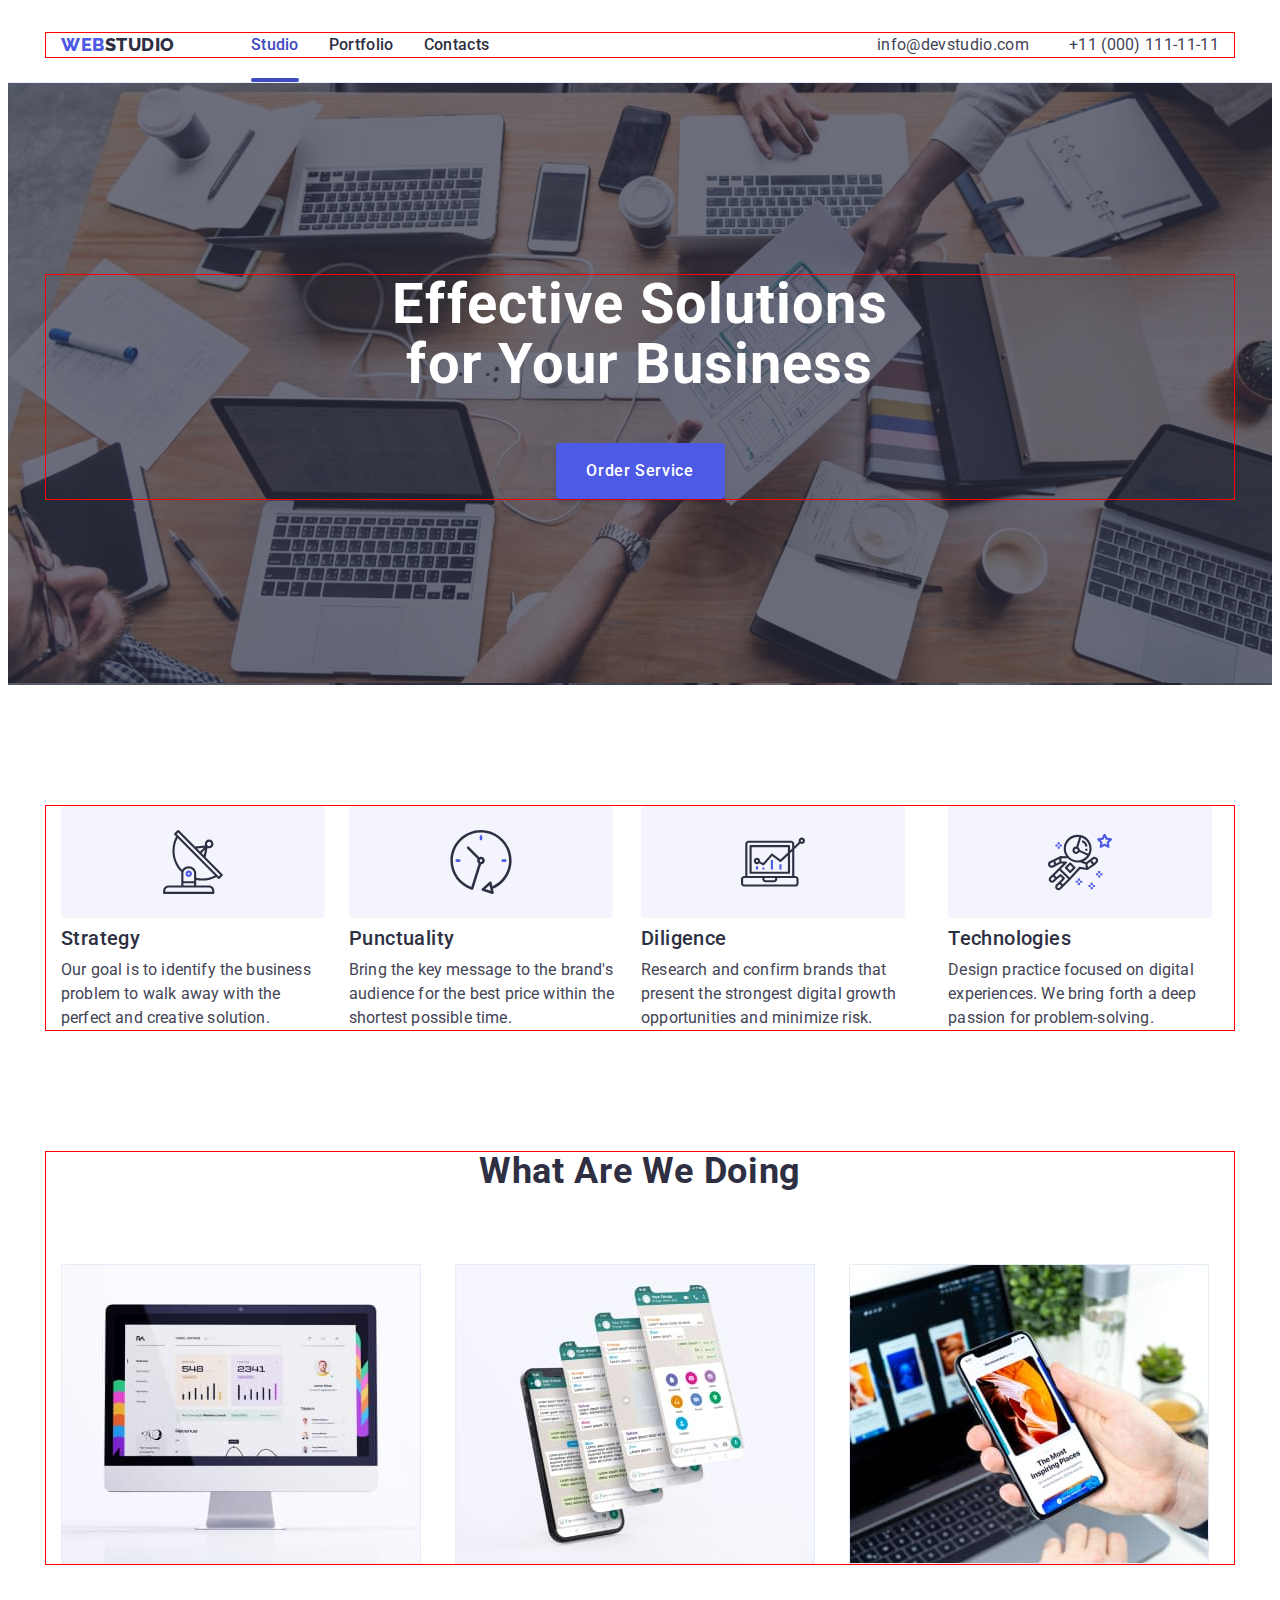
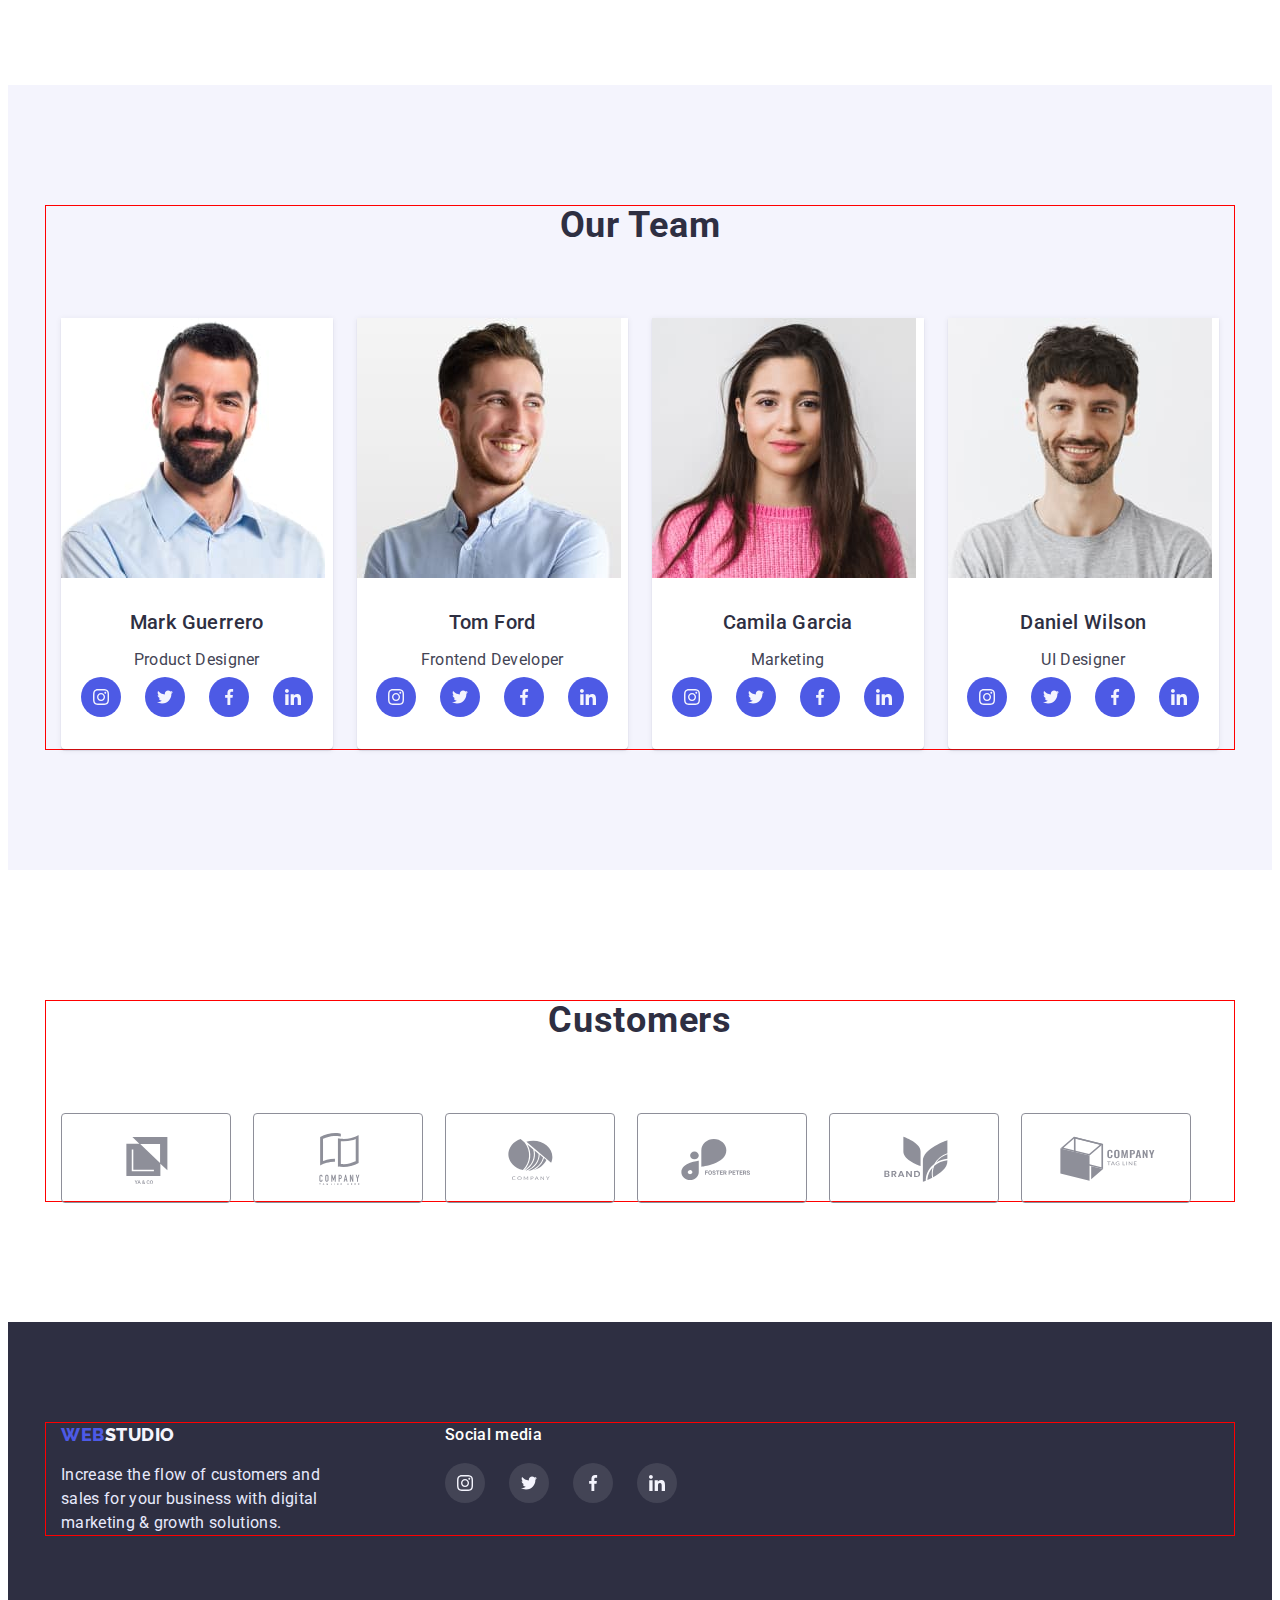
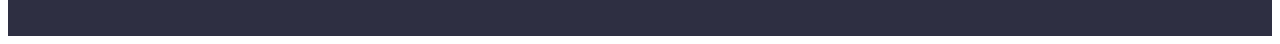
==== index.html @ 47763592 "start-06" ====
<!DOCTYPE html>
<html lang="en">
  <head>
    <meta charset="UTF-8" />
    <meta http-equiv="X-UA-Compatible" content="IE=edge" />
    <meta name="viewport" content="width=device-width, initial-scale=1.0" />
    <title>WebStudio</title>
    <link rel="preconnect" href="https://fonts.googleapis.com" />
    <link rel="preconnect" href="https://fonts.gstatic.com" crossorigin />
    <link
      href="https://fonts.googleapis.com/css2?family=Raleway:wght@800&family=Roboto:wght@400;500;700;900&display=swap"
      rel="stylesheet"
    />
    <link
      rel="stylesheet"
      href="https://cdnjs.cloudflare.com/ajax/libs/modern-normalize/1.1.0/modern-normalize.min.css"
      integrity="sha512-wpPYUAdjBVSE4KJnH1VR1HeZfpl1ub8YT/NKx4PuQ5NmX2tKuGu6U/JRp5y+Y8XG2tV+wKQpNHVUX03MfMFn9Q=="
      crossorigin="anonymous"
      referrerpolicy="no-referrer"
    />
    <link rel="stylesheet" href="./css/styles.css" />
  </head>
  <body>
    <!--HEADER-->
    <header class="page-header">
      <div class="container header-container">
        <nav class="main-navigation">
          <a class="cite-logo link" href=""
            ><span class="logo-color">WEB</span>STUDIO</a
          >
          <ul class="menu list">
            <li class="menu-item">
              <a class="menu-link link active" href="./index.html">Studio</a>
            </li>
            <li class="menu-item">
              <a class="menu-link link" href="./portfolio.html">Portfolio</a>
            </li>
            <li class="menu-item">
              <a class="menu-link link" href="">Contacts</a>
            </li>
          </ul>
        </nav>
        <address class="address">
          <ul class="address-menu list">
            <li>
              <a class="address-link link" href="mailto:info@devstudio.com"
                >info@devstudio.com</a
              >
            </li>
            <li>
              <a class="address-link link" href="tel:+110001111111"
                >+11 (000) 111-11-11</a
              >
            </li>
          </ul>
        </address>
      </div>
    </header>
    <main>
      <section class="hero">
        <div class="container hero-container">
          <h1 class="hero-title">Effective Solutions for Your Business</h1>
          <button class="modal-btn" type="button" data-modal-open>
            Order Service
          </button>
        </div>
      </section>
      <!--BENEFITS-->
      <section class="benefits">
        <div class="container benefits-container">
          <h2 class="visually-hidden">Our advantages</h2>
          <ul class="benefits-list list">
            <li class="benefits-item">
              <a href="" class="benefits-logo-link link">
                <svg class="benefits-logo-icon" width="64" height="64">
                  <use href="./images/icons.svg#icon-antenna"></use>
                </svg>
              </a>
              <h3 class="benefits-title">Strategy</h3>
              <p class="benefits-description">
                Our goal is to identify the business problem to walk away with
                the perfect and creative solution.
              </p>
            </li>
            <li class="benefits-item">
              <a href="" class="benefits-logo-link link">
                <svg class="benefits-logo-icon" width="64" height="64">
                  <use href="./images/icons.svg#icon-clock"></use>
                </svg>
              </a>
              <h3 class="benefits-title">Punctuality</h3>
              <p class="benefits-description">
                Bring the key message to the brand's audience for the best price
                within the shortest possible time.
              </p>
            </li>
            <li class="benefits-item">
              <a href="" class="benefits-logo-link link">
                <svg class="benefits-logo-icon" width="64" height="64">
                  <use href="./images/icons.svg#icon-diagram"></use>
                </svg>
              </a>
              <h3 class="benefits-title">Diligence</h3>
              <p class="benefits-description">
                Research and confirm brands that present the strongest digital
                growth opportunities and minimize risk.
              </p>
            </li>
            <li class="benefits-item">
              <a href="" class="benefits-logo-link link">
                <svg class="benefits-logo-icon" width="64" height="64">
                  <use href="./images/icons.svg#icon-astronaut"></use>
                </svg>
              </a>
              <h3 class="benefits-title">Technologies</h3>
              <p class="benefits-description">
                Design practice focused on digital experiences. We bring forth a
                deep passion for problem-solving.
              </p>
            </li>
          </ul>
        </div>
      </section>
      <!--ABOUT-->
      <section class="about">
        <div class="container">
          <h2 class="about-title">What are we doing</h2>
          <ul class="about-list list">
            <li class="about-img">
              <img
                src="./images/computer.jpg"
                alt="computer"
                width="360"
                height="300"
              />
            </li>
            <li class="about-img">
              <img
                src="./images/mobile-messenger.jpg"
                alt="mobile-messenger"
                width="360"
                height="300"
              />
            </li>
            <li class="about-img">
              <img
                src="./images/mobile-with-laptop.jpg"
                alt="mobile-with-laptop"
                width="360"
                height="300"
              />
            </li>
          </ul>
        </div>
      </section>
      <!--TEAM-->
      <section class="team">
        <div class="container">
          <h2 class="team-title">Our Team</h2>
          <ul class="team-list list">
            <li class="team-item">
              <img
                src="./images/mark-guerrero.jpg"
                alt="mark-guerrero"
                width="264"
                height="260"
              />
              <div class="team-content">
                <h3 class="team-name">Mark Guerrero</h3>
                <p class="team-description">Product Designer</p>
                <ul class="team-soc-list list">
                  <li class="team-soc-item">
                    <a href="" class="team-soc-link link">
                      <svg class="team-soc-icon" width="16" height="16">
                        <use href="./images/icons.svg#icon-instagram"></use>
                      </svg>
                    </a>
                  </li>
                  <li class="team-soc-item">
                    <a href="" class="team-soc-link link">
                      <svg class="team-soc-icon" width="16" height="16">
                        <use href="./images/icons.svg#icon-twitter"></use>
                      </svg>
                    </a>
                  </li>
                  <li class="team-soc-item">
                    <a href="" class="team-soc-link link">
                      <svg class="team-soc-icon" width="16" height="16">
                        <use href="./images/icons.svg#icon-facebook"></use>
                      </svg>
                    </a>
                  </li>
                  <li class="team-soc-item">
                    <a href="" class="team-soc-link link">
                      <svg class="team-soc-icon" width="16" height="16">
                        <use href="./images/icons.svg#icon-linkedin"></use>
                      </svg>
                    </a>
                  </li>
                </ul>
              </div>
            </li>
            <li class="team-item">
              <img
                src="./images/tom-ford.jpg"
                alt="tom-ford"
                width="264"
                height="260"
              />
              <div class="team-content">
                <h3 class="team-name">Tom Ford</h3>
                <p class="team-description">Frontend Developer</p>
                <ul class="team-soc-list list">
                  <li class="team-soc-item">
                    <a href="" class="team-soc-link link">
                      <svg class="team-soc-icon" width="16" height="16">
                        <use href="./images/icons.svg#icon-instagram"></use>
                      </svg>
                    </a>
                  </li>
                  <li class="team-soc-item">
                    <a href="" class="team-soc-link link">
                      <svg class="team-soc-icon" width="16" height="16">
                        <use href="./images/icons.svg#icon-twitter"></use>
                      </svg>
                    </a>
                  </li>
                  <li class="team-soc-item">
                    <a href="" class="team-soc-link link">
                      <svg class="team-soc-icon" width="16" height="16">
                        <use href="./images/icons.svg#icon-facebook"></use>
                      </svg>
                    </a>
                  </li>
                  <li class="team-soc-item">
                    <a href="" class="team-soc-link link">
                      <svg class="team-soc-icon" width="16" height="16">
                        <use href="./images/icons.svg#icon-linkedin"></use>
                      </svg>
                    </a>
                  </li>
                </ul>
              </div>
            </li>
            <li class="team-item">
              <img
                src="./images/camilla-garcia.jpg"
                alt="camilla-garcia"
                width="264"
                height="260"
              />
              <div class="team-content">
                <h3 class="team-name">Camila Garcia</h3>
                <p class="team-description">Marketing</p>
                <ul class="team-soc-list list">
                  <li class="team-soc-item">
                    <a href="" class="team-soc-link link">
                      <svg class="team-soc-icon" width="16" height="16">
                        <use href="./images/icons.svg#icon-instagram"></use>
                      </svg>
                    </a>
                  </li>
                  <li class="team-soc-item">
                    <a href="" class="team-soc-link link">
                      <svg class="team-soc-icon" width="16" height="16">
                        <use href="./images/icons.svg#icon-twitter"></use>
                      </svg>
                    </a>
                  </li>
                  <li class="team-soc-item">
                    <a href="" class="team-soc-link link">
                      <svg class="team-soc-icon" width="16" height="16">
                        <use href="./images/icons.svg#icon-facebook"></use>
                      </svg>
                    </a>
                  </li>
                  <li class="team-soc-item">
                    <a href="" class="team-soc-link link">
                      <svg class="team-soc-icon" width="16" height="16">
                        <use href="./images/icons.svg#icon-linkedin"></use>
                      </svg>
                    </a>
                  </li>
                </ul>
              </div>
            </li>
            <li class="team-item">
              <img
                src="./images/daniel-wilson.jpg"
                alt="daniel-wilson"
                width="264"
                height="260"
              />
              <div class="team-content">
                <h3 class="team-name">Daniel Wilson</h3>
                <p class="team-description">UI Designer</p>
                <ul class="team-soc-list list">
                  <li class="team-soc-item">
                    <a href="" class="team-soc-link link">
                      <svg class="team-soc-icon" width="16" height="16">
                        <use href="./images/icons.svg#icon-instagram"></use>
                      </svg>
                    </a>
                  </li>
                  <li class="team-soc-item">
                    <a href="" class="team-soc-link link">
                      <svg class="team-soc-icon" width="16" height="16">
                        <use href="./images/icons.svg#icon-twitter"></use>
                      </svg>
                    </a>
                  </li>
                  <li class="team-soc-item">
                    <a href="" class="team-soc-link link">
                      <svg class="team-soc-icon" width="16" height="16">
                        <use href="./images/icons.svg#icon-facebook"></use>
                      </svg>
                    </a>
                  </li>
                  <li class="team-soc-item">
                    <a href="" class="team-soc-link link">
                      <svg class="team-soc-icon" width="16" height="16">
                        <use href="./images/icons.svg#icon-linkedin"></use>
                      </svg>
                    </a>
                  </li>
                </ul>
              </div>
            </li>
          </ul>
        </div>
      </section>
      <section class="customers">
        <div class="container">
          <h2 class="customers-title">Customers</h2>
          <ul class="customers-list list">
            <li class="customers-item">
              <a href="" class="customers-link link">
                <svg class="customers-icon" width="104" height="56">
                  <use href="./images/icons.svg#icon-customers-logo-1"></use>
                </svg>
              </a>
            </li>
            <li class="customers-item">
              <a href="" class="customers-link link">
                <svg class="customers-icon" width="104" height="56">
                  <use href="./images/icons.svg#icon-customers-logo-2"></use>
                </svg>
              </a>
            </li>
            <li class="customers-item">
              <a href="" class="customers-link link">
                <svg class="customers-icon" width="104" height="56">
                  <use href="./images/icons.svg#icon-customers-logo-3"></use>
                </svg>
              </a>
            </li>
            <li class="customers-item">
              <a href="" class="customers-link link">
                <svg class="customers-icon" width="104" height="56">
                  <use href="./images/icons.svg#icon-customers-logo-4"></use>
                </svg>
              </a>
            </li>
            <li class="customers-item">
              <a href="" class="customers-link link">
                <svg class="customers-icon" width="104" height="56">
                  <use href="./images/icons.svg#icon-customers-logo-5"></use>
                </svg>
              </a>
            </li>
            <li class="customers-item">
              <a href="" class="customers-link link">
                <svg class="customers-icon" width="104" height="56">
                  <use href="./images/icons.svg#icon-customers-logo-6"></use>
                </svg>
              </a>
            </li>
          </ul>
        </div>
      </section>
    </main>
    <!--FOOTER-->
    <footer class="footer">
      <div class="container footer-flex">
        <div class="footer-container">
          <a class="footer-logo link" href=""
            >WEB<span class="footer-logo-color">STUDIO</span></a
          >
          <p class="footer-description">
            Increase the flow of customers and sales for your business with
            digital marketing & growth solutions.
          </p>
        </div>
        <div class="cocial-container">
          <p class="social-media">Social media</p>
          <ul class="social-media-list list">
            <li class="social-media-item">
              <a href="" class="social-media-link link">
                <svg class="social-media-icon" width="16" height="16">
                  <use href="./images/icons.svg#icon-instagram"></use>
                </svg>
              </a>
            </li>
            <li class="social-media-item">
              <a href="" class="social-media-link link">
                <svg class="social-media-icon" width="16" height="16">
                  <use href="./images/icons.svg#icon-twitter"></use>
                </svg>
              </a>
            </li>
            <li class="social-media-item">
              <a href="" class="social-media-link link">
                <svg class="social-media-icon" width="16" height="16">
                  <use href="./images/icons.svg#icon-facebook"></use>
                </svg>
              </a>
            </li>
            <li class="social-media-item">
              <a href="" class="social-media-link link">
                <svg class="social-media-icon" width="16" height="16">
                  <use href="./images/icons.svg#icon-linkedin"></use>
                </svg>
              </a>
            </li>
          </ul>
        </div>
      </div>
    </footer>
    <div class="backdrop is-hidden" data-modal>
      <div class="modal">
        <button class="modal-close-button" data-modal-close>
          <svg class="modal-icon-x" width="8" height="8">
            <use href="./images/icons.svg#icon-x"></use>
          </svg>
        </button>
      </div>
    </div>
    <script src="./js/modal.js"></script>
  </body>
</html>
---- css/styles.css ----
body {
  font-family: var(--primary-font);
  background-color: #ffffff;
  font-size: 16px;
}

:root {
  --primary-font: "Roboto", sans-serif;
  --seconday-font: "Raleway", sans-serif;
  --primary-font-color: #434455;
  --secondary-font-color: #2e2f42;
  --tra: color 250ms cubic-bezier(0.4, 0, 0.2, 1);
  --trabg: background-color 250ms cubic-bezier(0.4, 0, 0.2, 1);
}

.container {
  width: 1158px;
  padding-left: 15px;
  padding-right: 15px;
  margin-left: auto;
  margin-right: auto;
  border: 1px solid red;
}

h1,
h2,
h3,
h4,
h5,
h6,
p {
  margin: 0;
}

img {
  display: block;
  max-width: 100%;
  height: auto;
}

ul {
  padding-left: 0;
  margin: 0;
}

.list {
  list-style: none;
}

.link {
  text-decoration: none;
}

.visually-hidden {
  position: absolute;
  white-space: nowrap;
  width: 1px;
  height: 1px;
  overflow: hidden;
  border: 0;
  padding: 0;
  clip: rect(0 0 0 0);
  clip-path: inset(50%);
  margin: -1px;
}

/* ======================= HEADER ====================== */
.cite-logo {
  font-family: var(--seconday-font);
  font-weight: 800;
  font-size: 18px;
  line-height: 1.33;
  display: flex;
  align-items: center;
  letter-spacing: 0.03em;
  color: #2e2f42;
  margin-right: 76px;
}

.menu {
  display: flex;
  gap: 30px;
}

.header-container {
  display: flex;
  align-items: center;
}

.main-navigation {
  display: flex;
  align-items: center;
  margin-right: auto;
}

.page-header {
  padding-top: 24px;
  padding-bottom: 24px;
  border-bottom: 1px solid #e7e9fc;
}

.logo-color {
  color: #4d5ae5;
}

.menu-link {
  font-weight: 500;
  color: #2e2f42;
  letter-spacing: 0.02em;
  padding-top: 24px;
  transition: var(--tra);
}

.active {
  position: relative;
  color: #404bbf;
}

.active::after {
  position: absolute;
  content: "";
  background: #404bbf;
  border-radius: 2px;
  height: 4px;
  width: 100%;
  bottom: -28px;
  left: 0;
}

.address-link {
  font-style: normal;
  color: var(--primary-font-color);
  letter-spacing: 0.02em;
  transition: var(--tra);
}

.menu-link:hover,
.menu-link:focus {
  color: #404bbf;
}

.address-link:hover,
.address-link:focus {
  color: #404bbf;
}

.address-menu {
  display: flex;
  gap: 40px;
}

/* ======================= HERO ====================== */

.hero {
  background: #2e2f42;
  padding-top: 191px;
  padding-bottom: 185px;
  max-width: 1440px;
  margin: 0 auto;
  background-image: url(../images/Dark-bg.png), url(../images/hero-img.jpg);
}

.hero-title {
  font-weight: 700;
  font-size: 56px;
  line-height: 1.07;
  color: #ffffff;
  letter-spacing: 0.02em;
  max-width: 496px;
  display: flex;
  margin: 0 auto;
  margin-bottom: 48px;
  text-align: center;
}

.modal-btn {
  font-weight: 500;
  font-size: inherit;
  line-height: 1.5;
  display: flex;
  align-items: center;
  letter-spacing: 0.04em;
  color: #ffffff;
  cursor: pointer;
  background-color: #4d5ae5;
  font-family: inherit;
  background: #4d5ae5;
  box-shadow: 0px 4px 4px rgba(0, 0, 0, 0.15);
  border-radius: 4px;
  width: 169px;
  height: 56px;
  border: none;
  justify-content: center;
  margin: 0 auto;
  transition: var(--trabg);
}

/* .btn {
  font-weight: 500;
  font-size: inherit;
  line-height: 1.5;
  display: flex;
  align-items: center;
  text-align: center;
  letter-spacing: 0.04em;
  color: #4d5ae5;
  cursor: pointer;
  border: 1px solid #e7e9fc;
  border-radius: 4px;
  font-family: inherit;
  background: #f4f4fd;
  padding: 12px 24px;
  transition: var(--trabg) color 250ms cubic-bezier(0.4, 0, 0.2, 1),
    box-shadow 250ms cubic-bezier(0.4, 0, 0.2, 1);
} */

.btn:hover,
btn:focus {
  background-color: #404bbf;
  color: #ffffff;
}

.modal-btn:hover,
.modal-btn:focus {
  background-color: #404bbf;
  color: #ffffff;
  box-shadow: 0px 4px 4px rgba(0, 0, 0, 0.15);
  border-radius: 4px;
}

/* ======================= BENEFITS ====================== */
.benefits-title {
  font-weight: 500;
  font-size: 20px;
  line-height: 1.2;
  letter-spacing: 0.02em;
  color: var(--secondary-font-color);
  margin: 8px 0px;
}

.benefits {
  padding-top: 120px;
}

.benefits-list {
  display: flex;
  gap: 24px;
}

.benefits-description {
  letter-spacing: 0.01em;
  color: var(--primary-font-color);
  line-height: 24px;
}

.benefits-logo-link {
  width: 264px;
  height: 112px;
  border-radius: 4px;
  background-color: #f4f4fd;
  display: flex;
  align-items: center;
  justify-content: center;
}

/*================== ABOUT ================== */

.about {
  padding-top: 120px;
  padding-bottom: 120px;
}

.about-title {
  font-weight: 700;
  font-size: 36px;
  line-height: 1.11;
  text-transform: capitalize;
  color: var(--secondary-font-color);
  letter-spacing: 0.02em;
  margin-bottom: 72px;
  text-align: center;
}

.about-list {
  display: flex;
  gap: 24px;
}

.about-img {
  width: calc((100% - 48px) / 3);
}

/*================== TEAM ================== */
.team {
  padding-top: 120px;
  padding-bottom: 120px;
  background: #f4f4fd;
}

.team-title {
  font-family: var(--primary-font);
  font-weight: 700;
  font-size: 36px;
  line-height: 1.11;
  text-align: center;
  letter-spacing: 0.02em;
  text-transform: capitalize;
  color: #2e2f42;
  margin-bottom: 72px;
}

.team-name {
  font-weight: 500;
  font-size: 20px;
  line-height: 1.2;
  color: var(--secondary-font-color);
  letter-spacing: 0.02em;
  margin-bottom: 8px;
  text-align: center;
}

.team-description {
  color: var(--primary-font-color);
  letter-spacing: 0.02em;
  text-align: center;
  padding: 8px;
}

.team-list {
  display: flex;
  gap: 24px;
}

.team-item {
  background: #ffffff;
  box-shadow: 0px 1px 6px rgba(46, 47, 66, 0.08),
    0px 1px 1px rgba(46, 47, 66, 0.16), 0px 2px 1px rgba(46, 47, 66, 0.08);
  border-radius: 0px 0px 4px 4px;
  flex-basis: calc((100% - 3 * 24px) / 4);
}

.team-content {
  padding-top: 32px;
  padding-bottom: 32px;
}

.team-soc-list {
  display: flex;
  justify-content: center;
  gap: 24px;
}

.team-soc-item {
  width: 40px;
  height: 40px;
}

.team-soc-link {
  width: 100%;
  height: 100%;
  background-color: #4d5ae5;
  border-radius: 50%;
  margin-bottom: 32px;
  display: flex;
  align-items: center;
  justify-content: center;
  transition: var(--trabg);
}

.team-soc-link:is(:hover, :focus) {
  background: #404bbf;
}

.team-soc-icon {
  fill: #f4f4fd;
}

/* =============== COSTUMERS =============== */

.customers {
  padding-top: 130px;
  padding-bottom: 120px;
}

.customers-title {
  font-family: var(--primary-font);
  font-weight: 700;
  font-size: 36px;
  line-height: 1.11;
  text-align: center;
  letter-spacing: 0.02em;
  text-transform: capitalize;
  color: #2e2f42;
  margin-bottom: 72px;
}

.customers-list {
  display: flex;
  gap: 24px;
}

.customers-item {
  width: 168px;
  height: 88px;
}
.customers-link {
  width: 100%;
  height: 100%;
  border: 1px solid #8e8f99;
  border-radius: 4px;
  display: flex;
  align-items: center;
  justify-content: center;
  transition: border-color 250ms cubic-bezier(0.4, 0, 0.2, 1),
    fill 250ms cubic-bezier(0.4, 0, 0.2, 1);
}

.customers-icon {
  fill: #8e8f99;
  transition: fill 250ms cubic-bezier(0.4, 0, 0.2, 1);
}

.customers-link:is(:hover, :focus) {
  border-color: #404bbf;
  fill: #404bbf;
}

.customers-link:is(:hover, :focus) .customers-icon {
  fill: #404bbf;
}

/*================== FOOTER ================== */
.footer {
  background: #2e2f42;
  padding-top: 100px;
  padding-bottom: 100px;
  margin: 0 auto;
}

.footer-container {
  margin-right: 120px;
}

.footer-description {
  color: #e7e9fc;
  max-width: 264px;
  font-size: 16px;
  line-height: 1.5;
  letter-spacing: 0.02em;
  color: #e7e9fc;
}

.footer-logo {
  font-family: var(--seconday-font);
  font-weight: 800;
  font-size: 18px;
  line-height: 1.33;
  display: flex;
  align-items: center;
  letter-spacing: 0.03em;
  color: #4d5ae5;
  margin-bottom: 16px;
}

.footer-logo-color {
  color: #f4f4fd;
}

.social-media {
  color: #ffffff;
  font-family: var(--primary-font);
  font-weight: 500;
  line-height: 1.5;
  letter-spacing: 0.02em;
  margin-bottom: 16px;
}

.social-media-list {
  display: flex;
  justify-content: flex-start;
  gap: 24px;
}

.social-media-item {
  width: 40px;
  height: 40px;
}

.social-media-link:is(:hover, :focus) {
  background: #31d0aa;
}

.social-media-link {
  width: 100%;
  height: 100%;
  background: rgba(255, 255, 255, 0.1);
  border-radius: 50%;
  margin-bottom: 32px;
  display: flex;
  align-items: center;
  justify-content: center;
  transition: var(--trabg);
}

.social-media-icon {
  fill: #f4f4fd;
}

.footer-flex {
  display: flex;
}

/*================== PORTFOLIO ================== */

.portfolio-content {
  padding: 32px 16px;
  border-left: 1px solid #e7e9fc;
  border-right: 1px solid #e7e9fc;
  border-bottom: 1px solid #e7e9fc;
}

.portfolio-btn {
  margin-bottom: 72px;
  display: flex;
  justify-content: center;
  gap: 24px;
}

.portfolio-title {
  font-weight: 500;
  font-size: 20px;
  line-height: 1.2;
  letter-spacing: 0.02em;
  color: var(--secondary-font-color);
  margin-bottom: 8px;
}

.portfolio {
  padding-top: 96px;
  padding-bottom: 120px;
}

.portfolio-list {
  display: flex;
  flex-wrap: wrap;
  column-gap: 24px;
  row-gap: 48px;
}

.portfolio-item {
  width: calc((100% - 48px) / 3);
  transition: box-shadow 250ms cubic-bezier(0.4, 0, 0.2, 1);
}

.portfolio-item:is(:hover, :focus) {
  box-shadow: 0px 1px 6px rgba(46, 47, 66, 0.08),
    0px 1px 1px rgba(46, 47, 66, 0.16), 0px 2px 1px rgba(46, 47, 66, 0.08);
}

.portfolio-item:hover .portfolio-top-text {
  transform: translateY(0%);
}

.portfolio-description {
  letter-spacing: 0.02em;
  color: var(--primary-font-color);
}

.portfolio-button {
  font-weight: 500;
  font-size: inherit;
  line-height: 1.5;
  display: flex;
  align-items: center;
  text-align: center;
  letter-spacing: 0.04em;
  color: #4d5ae5;
  cursor: pointer;
  border: 1px solid #e7e9fc;
  border-radius: 4px;
  font-family: inherit;
  background: #f4f4fd;
  padding: 12px 24px;
  transition: var(--trabg), border-color 250ms cubic-bezier(0.4, 0, 0.2, 1),
    box-shadow 250ms cubic-bezier(0.4, 0, 0.2, 1),
    color 250ms cubic-bezier(0.4, 0, 0.2, 1);
}

.portfolio-button:is(:hover, :focus) {
  box-shadow: 0px 3px 1px rgba(0, 0, 0, 0.1), 0px 2px 1px rgba(0, 0, 0, 0.08),
    0px 2px 2px rgba(0, 0, 0, 0.12);
  background-color: #404bbf;
  color: #ffffff;
  border-color: #404bbf;
}

.portfolio-top-wrap {
  position: relative;
  overflow: hidden;
}

.portfolio-top-text {
  position: absolute;
  top: 0;
  width: 100%;
  height: 100%;
  font-family: var(--primary-font);
  background: #4d5ae5;
  font-size: 16px;
  line-height: 1.5;
  letter-spacing: 0.02em;
  color: #f4f4fd;
  padding-left: 32px;
  padding-right: 32px;
  padding-top: 40px;
  transform: translateY(100%);
  transition: transform 250ms cubic-bezier(0.4, 0, 0.2, 1);
}

/* ============== MODAL ============== */

.backdrop {
  position: fixed;
  width: 100%;
  height: 100%;
  background: rgba(46, 47, 66, 0.4);
  top: 0;
  transition: opacity 250ms cubic-bezier(0.4, 0, 0.2, 1),
    visibility 250ms cubic-bezier(0.4, 0, 0.2, 1);
}
.modal {
  position: absolute;
  width: 408px;
  min-height: 576px;
  background: #fcfcfc;
  box-shadow: 0px 1px 1px rgba(0, 0, 0, 0.14), 0px 1px 3px rgba(0, 0, 0, 0.12),
    0px 2px 1px rgba(0, 0, 0, 0.2);
  border-radius: 4px;
  top: 50%;
  left: 50%;
  transform: translate(-50%, -50%) rotate(0deg);
  padding: 15px;
  transition: transform 500ms cubic-bezier(0.4, 0, 0.2, 1);
}

.backdrop.is-hidden .modal {
  transform: translate(-180%, -260%) rotate(-180deg);
}

.modal-close-button {
  position: absolute;
  width: 24px;
  height: 24px;
  right: 20px;
  top: 20px;
  border-radius: 50%;
  background: #e7e9fc;
  border: 1px solid rgba(0, 0, 0, 0.1);
  cursor: pointer;
  transition: box-shadow 250ms cubic-bezier(0.4, 0, 0.2, 1),
    background-color 250ms cubic-bezier(0.4, 0, 0.2, 1);
}

.modal-icon-x {
  fill: #000000;
  background-color: #ffffff;
  display: block;
  margin: 0 auto;
  transition: background-color 250ms cubic-bezier(0.4, 0, 0.2, 1),
    fill 250ms cubic-bezier(0.4, 0, 0.2, 1);
}

.is-hidden {
  opacity: 0;
  visibility: hidden;
  pointer-events: none;
}

.modal-close-button:is(:hover, :focus) {
  box-shadow: 0px 3px 1px rgba(0, 0, 0, 0.1), 0px 2px 1px rgba(0, 0, 0, 0.08),
    0px 2px 2px rgba(0, 0, 0, 0.12);
  background-color: #404bbf;
}

.modal-close-button:is(:hover, :focus) .modal-icon-x {
  background-color: #404bbf;
  fill: #ffffff;
}
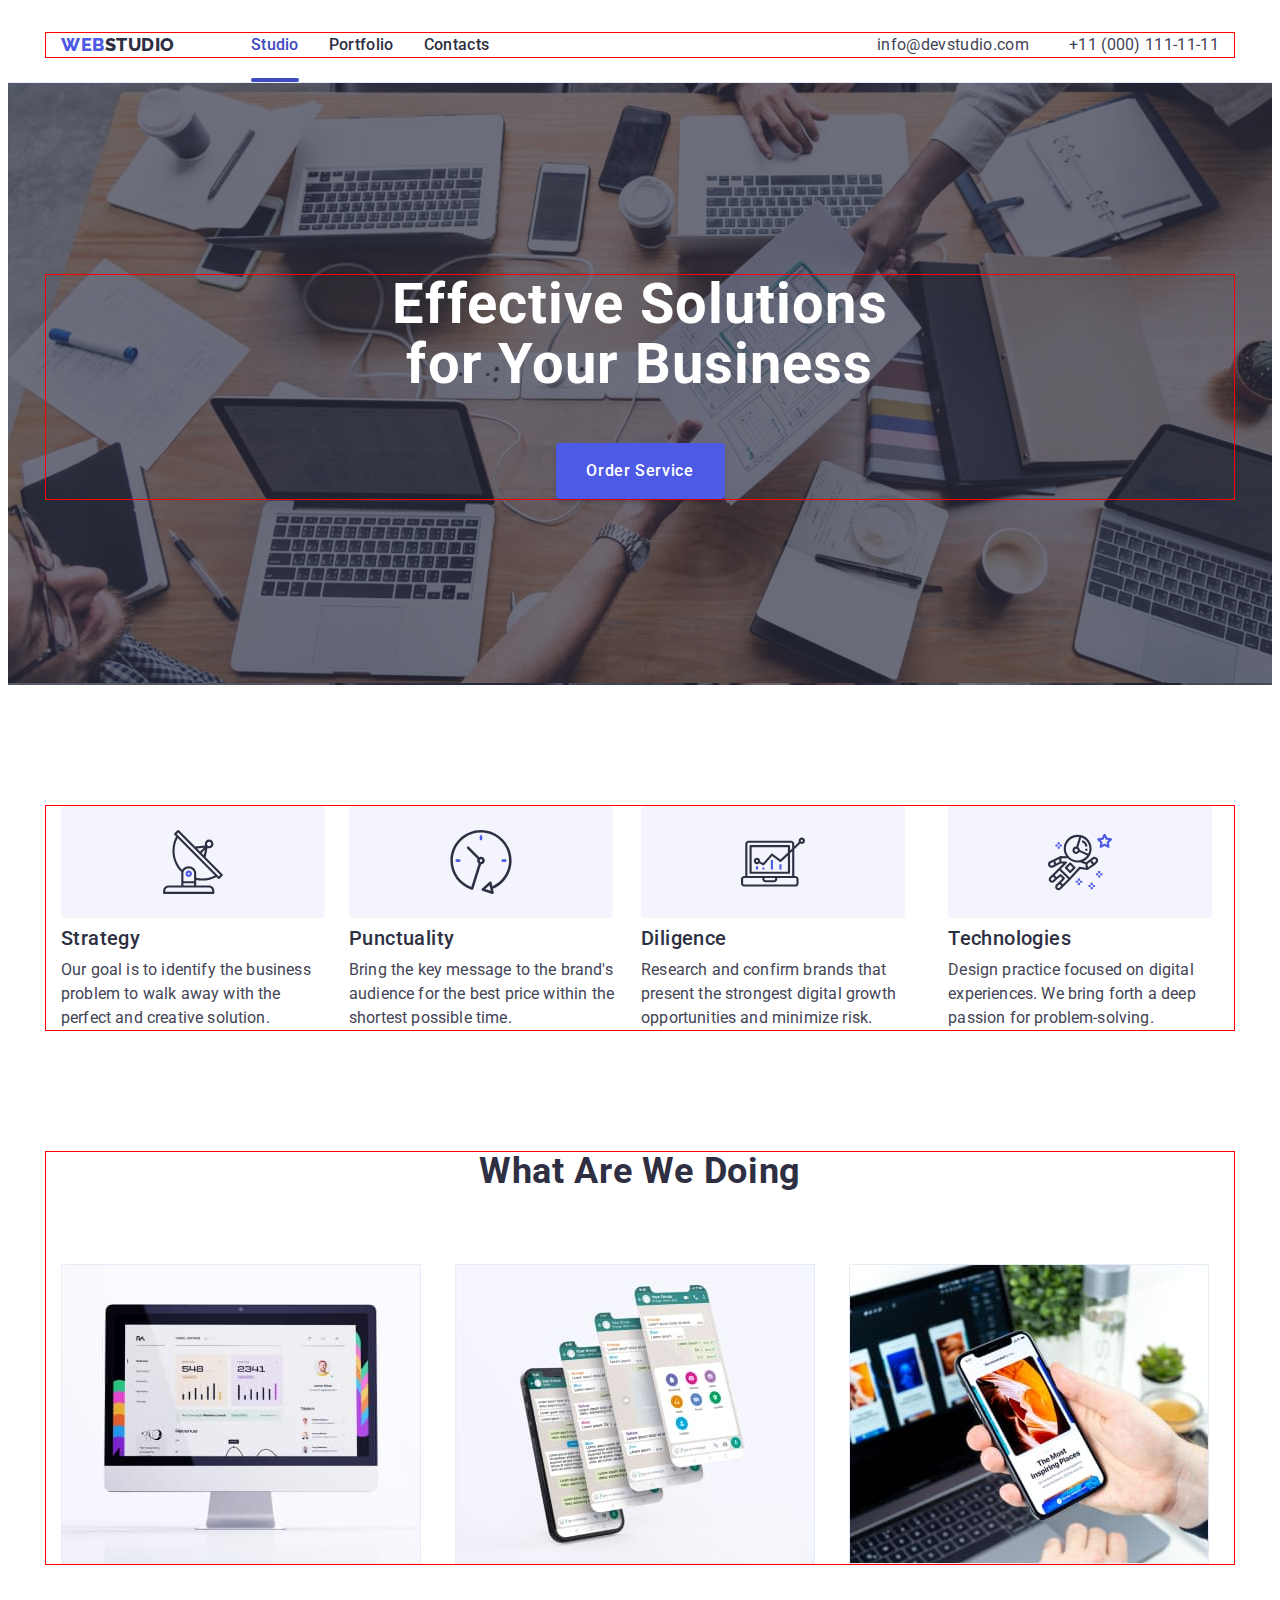
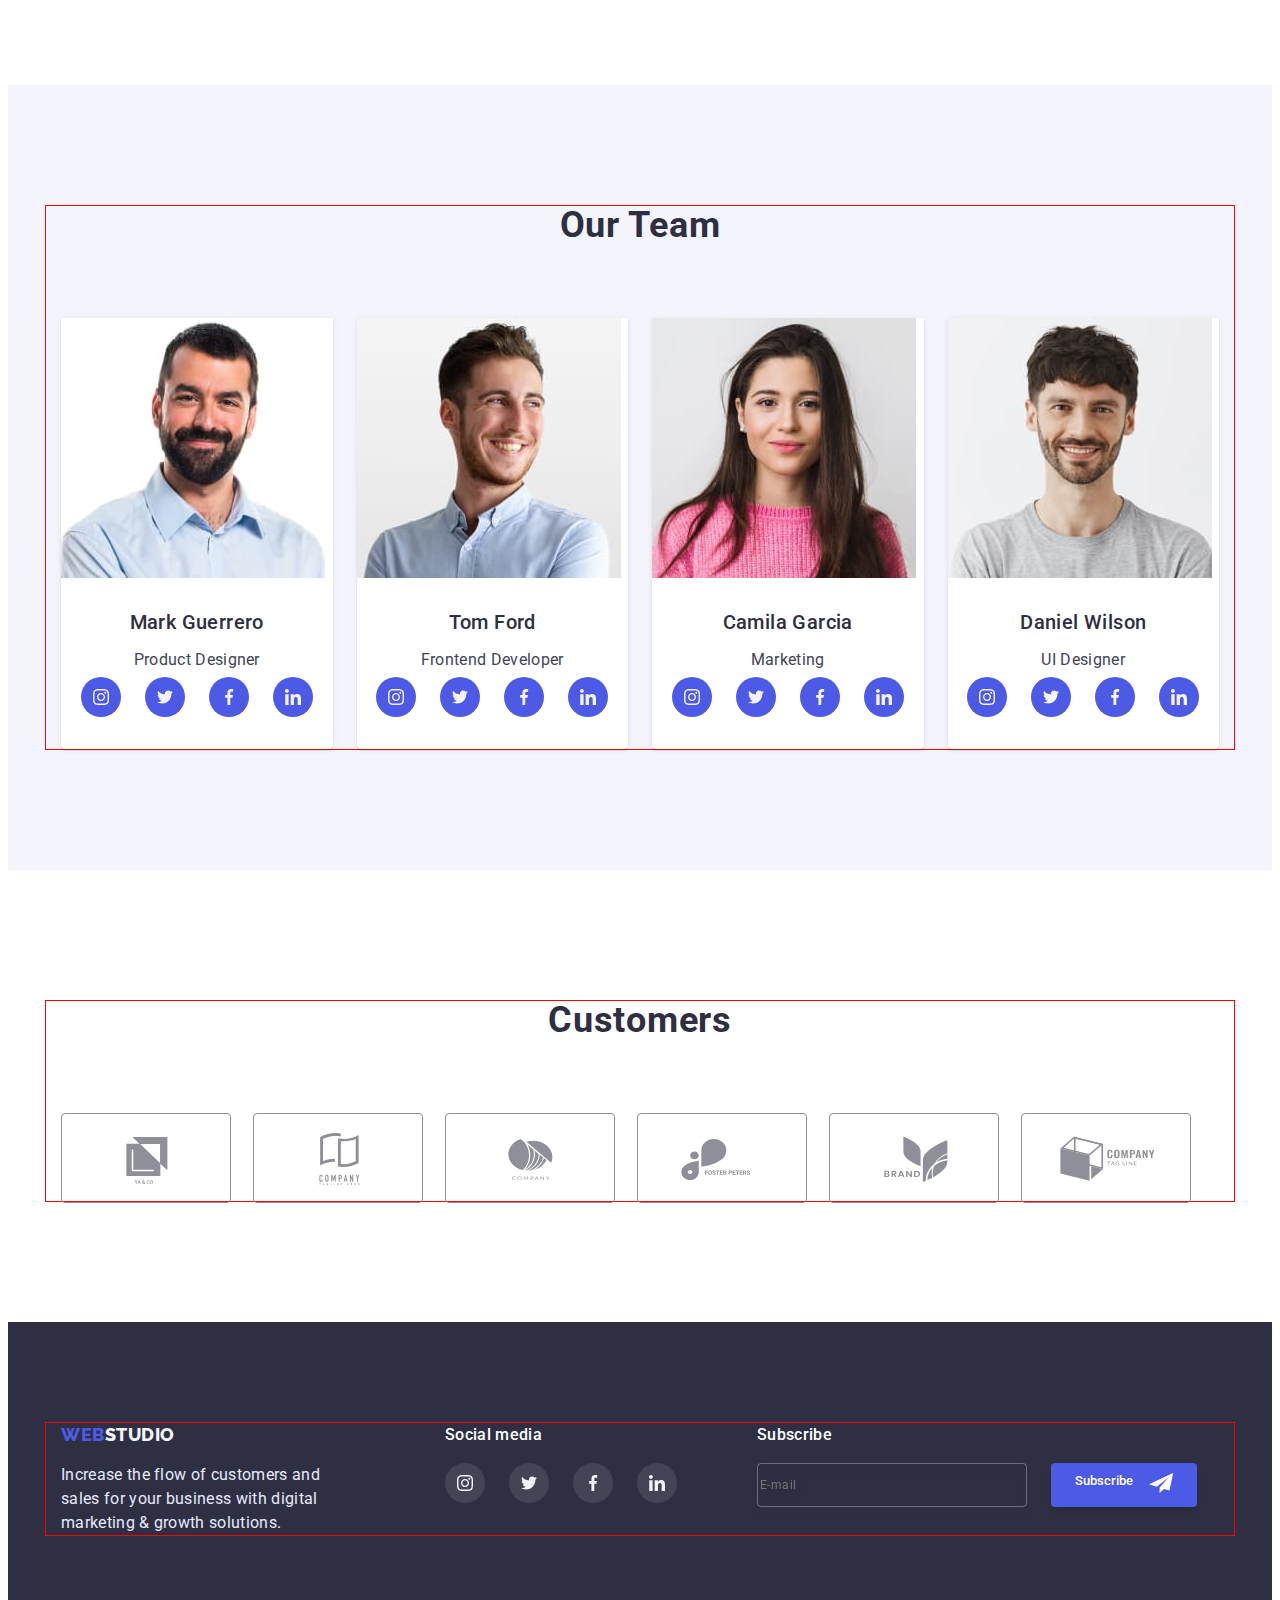
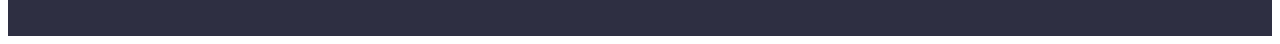
==== commit 9bf6eff5: "footer-subscribe" ====
--- a/index.html
+++ b/index.html
@@ -424,6 +424,25 @@
             </li>
           </ul>
         </div>
+        <div class="subscribe-container">
+          <p class="subscribe">Subscribe</p>
+          <form class="Subscribe">
+            <div class="email-input">
+              <input
+                class="subscribe-input"
+                type="email"
+                name="email"
+                placeholder="E-mail"
+              />
+              <button class="subscribe-btn" type="submit">
+                Subscribe
+                <svg class="icon-send" width="24" height="24">
+                  <use href="./images/icons.svg#icon-send"></use>
+                </svg>
+              </button>
+            </div>
+          </form>
+        </div>
       </div>
     </footer>
     <div class="backdrop is-hidden" data-modal>
--- a/css/styles.css
+++ b/css/styles.css
@@ -661,6 +661,12 @@
     background-color 250ms cubic-bezier(0.4, 0, 0.2, 1);
 }
 
+.modal-close-button:is(:hover, :focus) {
+  box-shadow: 0px 3px 1px rgba(0, 0, 0, 0.1), 0px 2px 1px rgba(0, 0, 0, 0.08),
+    0px 2px 2px rgba(0, 0, 0, 0.12);
+  background-color: #404bbf;
+}
+
 .modal-icon-x {
   fill: #000000;
   background-color: #ffffff;
@@ -670,19 +676,78 @@
     fill 250ms cubic-bezier(0.4, 0, 0.2, 1);
 }
 
+.modal-close-button:is(:hover, :focus) .modal-icon-x {
+  background-color: #404bbf;
+  fill: #ffffff;
+}
+
 .is-hidden {
   opacity: 0;
   visibility: hidden;
   pointer-events: none;
 }
 
-.modal-close-button:is(:hover, :focus) {
-  box-shadow: 0px 3px 1px rgba(0, 0, 0, 0.1), 0px 2px 1px rgba(0, 0, 0, 0.08),
-    0px 2px 2px rgba(0, 0, 0, 0.12);
+/* =============== SUBSCRIBE ============== */
+
+.subscribe-container {
+  margin-left: 80px;
+  width: 453px;
+  height: 80px;
+}
+.subscribe {
+  color: #ffffff;
+  font-family: var(--primary-font);
+  font-weight: 500;
+  line-height: 1.5;
+  letter-spacing: 0.02em;
+  margin-bottom: 16px;
+}
+
+
+.subscribe-btn {
+  font-family: var(--primary-font);
+  font-weight: 500;
+  line-height: 1.5;
+  display: flex;
+  padding: 8px 24px;
+  gap: 16px;
+  background: #4d5ae5;
+  color: #ffffff;
+  border-radius: 4px;
+  border: #4d5ae5;
+  margin-left: 24px;
+  box-shadow: 0px 4px 4px rgba(0, 0, 0, 0.15);
+  cursor: pointer;
+  transition: fill 250ms cubic-bezier(0.4, 0, 0.2, 1),
+    background-color 250ms cubic-bezier(0.4, 0, 0.2, 1),
+    box-shadow 250ms cubic-bezier(0.4, 0, 0.2, 1);
+}
+
+.subscribe-btn:hover,
+.subscribe-btn:focus {
   background-color: #404bbf;
-}
-
-.modal-close-button:is(:hover, :focus) .modal-icon-x {
-  background-color: #404bbf;
+  color: #ffffff;
+  box-shadow: 0px 4px 4px rgb(0 0 0 / 15%);
+  border-radius: 4px;
+}
+
+.email-input {
+  display: flex;
+}
+
+.subscribe-input {
+  font-family: var(--primary-font);
+  font-size: 12px;
+  line-height: 2;
+  letter-spacing: 0.04em;
+  width: 264px;
+  height: 40px;
+  border: 1px solid rgba(255, 255, 255, 0.3);
+  filter: drop-shadow(0px 4px 4px rgba(0, 0, 0, 0.15));
+  border-radius: 4px;
+  background-color: transparent;
+}
+
+.icon-send {
   fill: #ffffff;
 }
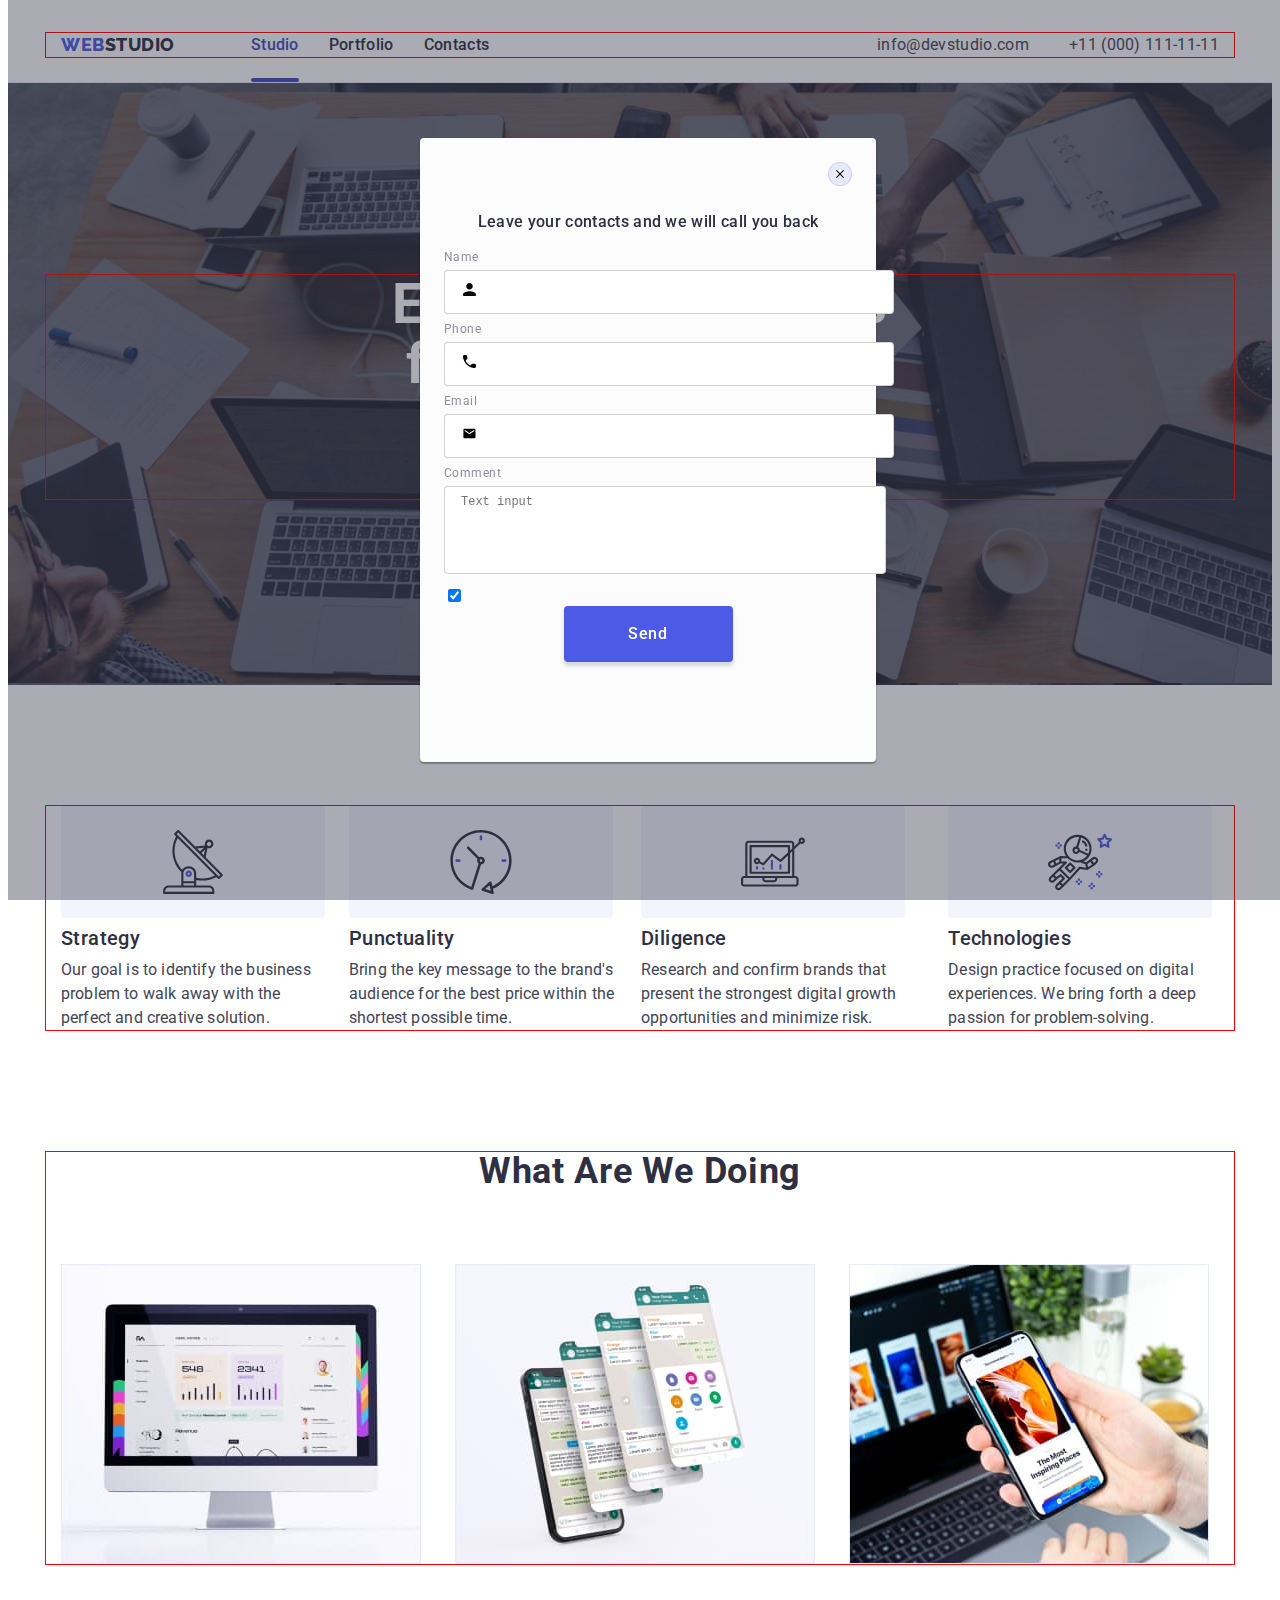
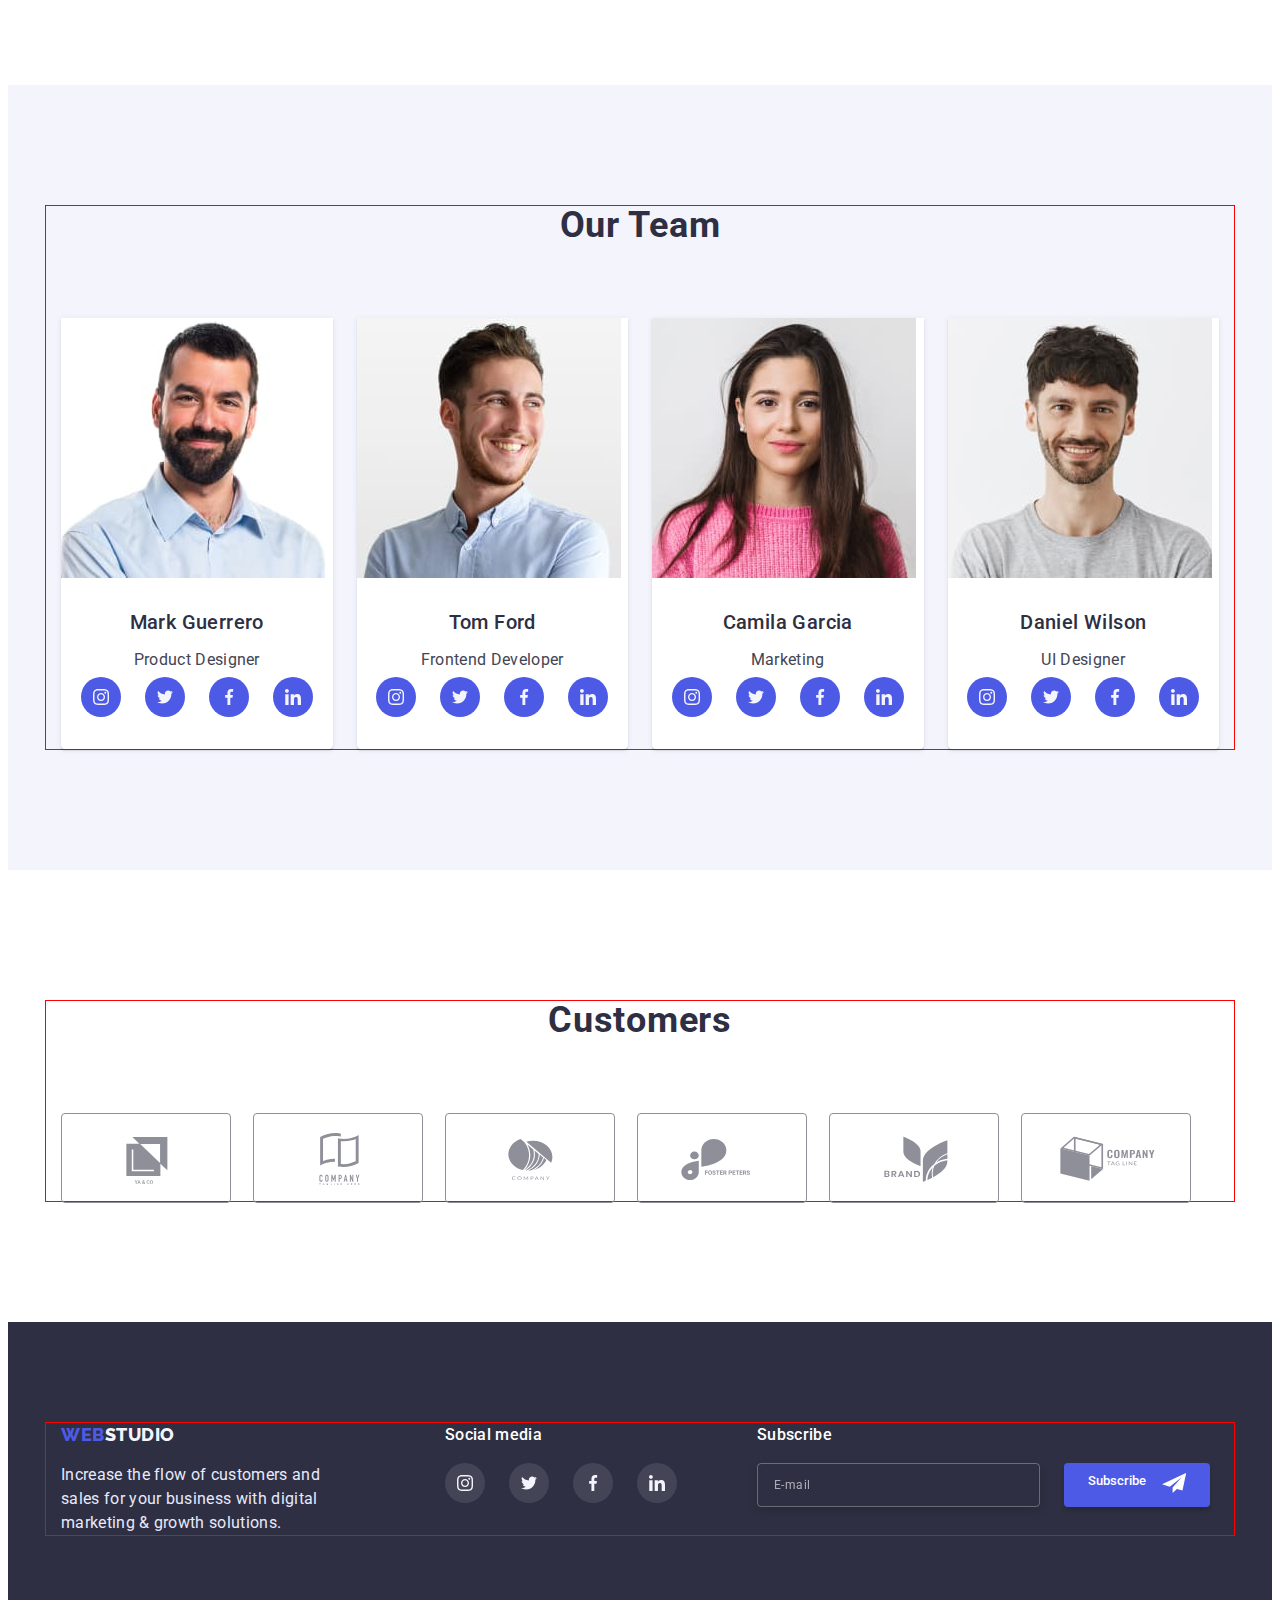
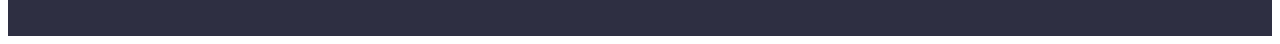
==== commit 267bbfb7: "do-not-work-focus" ====
--- a/index.html
+++ b/index.html
@@ -445,13 +445,51 @@
         </div>
       </div>
     </footer>
-    <div class="backdrop is-hidden" data-modal>
+    <div class="backdrop" data-modal>
       <div class="modal">
         <button class="modal-close-button" data-modal-close>
           <svg class="modal-icon-x" width="8" height="8">
             <use href="./images/icons.svg#icon-x"></use>
           </svg>
         </button>
+        <p class="modal-text">Leave your contacts and we will call you back</p>
+        <form class="modal-form">
+          <label class="modal-input-text">
+            <span>Name</span>
+            <div class="input-svg">
+              <input class="modal-input" type="text" name="text" />
+              <svg class="modal-icon" width="13" height="13">
+                <use href="./images/icons.svg#name-icon"></use>
+              </svg>
+            </div>
+          </label>
+          <label class="modal-input-text">
+            <span>Phone</span>
+            <div class="input-svg">
+              <input class="modal-input" type="tel" name="tel" />
+              <svg class="modal-icon" width="13" height="13">
+                <use href="./images/icons.svg#phone-icon"></use>
+              </svg>
+            </div>
+          </label>
+          <label class="modal-input-text">
+            <span>Email</span>
+            <div class="input-svg">
+              <input class="modal-input" type="email" name="email" />
+              <svg class="modal-icon" width="13" height="13">
+                <use href="./images/icons.svg#email-icon"></use>
+              </svg>
+            </div>
+          </label>
+          <label class="modal-input-text">
+            <span>Comment</span>
+            <textarea class="textarea" name="comment" rows="5" placeholder="Text input"></textarea>
+          </label>
+          <label>
+<input type="checkbox" name="checkbox-private-policy" checked>
+          </label>
+          <button class="modal-btn" type="submit">Send</button>
+        </form>
       </div>
     </div>
     <script src="./js/modal.js"></script>
--- a/css/styles.css
+++ b/css/styles.css
@@ -639,7 +639,7 @@
   top: 50%;
   left: 50%;
   transform: translate(-50%, -50%) rotate(0deg);
-  padding: 15px;
+  padding: 24px;
   transition: transform 500ms cubic-bezier(0.4, 0, 0.2, 1);
 }
 
@@ -648,17 +648,17 @@
 }
 
 .modal-close-button {
-  position: absolute;
+  display: block;
+  margin-left: auto;
   width: 24px;
   height: 24px;
-  right: 20px;
-  top: 20px;
   border-radius: 50%;
   background: #e7e9fc;
   border: 1px solid rgba(0, 0, 0, 0.1);
   cursor: pointer;
   transition: box-shadow 250ms cubic-bezier(0.4, 0, 0.2, 1),
     background-color 250ms cubic-bezier(0.4, 0, 0.2, 1);
+  margin-bottom: 24px;
 }
 
 .modal-close-button:is(:hover, :focus) {
@@ -687,6 +687,84 @@
   pointer-events: none;
 }
 
+.modal-text {
+  font-family: var(--primary-font);
+  font-weight: 500;
+  font-size: 16px;
+  line-height: calc(24 / 16);
+  text-align: center;
+  letter-spacing: 0.02em;
+  color: #2e2f42;
+  margin-bottom: 16px;
+}
+
+.modal-form {
+}
+
+.modal-input {
+  width: 100%;
+  margin-bottom: 8px;
+  height: 40px;
+  border: 1px solid rgba(33, 33, 33, 0.2);
+  border-radius: 4px;
+  padding-left: 38px;
+  font-size: 12px;
+  line-height: 1.33;
+  letter-spacing: 0.04em;
+  transition: border 250ms cubic-bezier(0.4, 0, 0.2, 1);
+  outline: none;
+}
+
+.modal-input:is(:hover, :focus) {
+  border: 1px solid #4d5ae5;
+}
+
+.input-svg:is(:hover, :focus) .modal-icon {
+  fill: #4d5ae5;
+}
+
+.modal-icon:is(:hover, :focus) .modal-input {
+  border: 1px solid #4d5ae5;
+} 
+
+.modal-input-text span {
+  display: block;
+  font-size: 12px;
+  line-height: 1.33;
+  letter-spacing: 0.04em;
+  color: #8e8f99;
+  margin-bottom: 4px;
+}
+
+.input-svg {
+  position: relative;
+}
+
+.modal-icon {
+  fill: #000000;
+  position: absolute;
+  top: 13px;
+  left: 19px;
+  display: block;
+  margin: 0 auto;
+  transition: fill 250ms cubic-bezier(0.4, 0, 0.2, 1);
+}
+
+.textarea {
+  padding: 8px 16px;
+  font-size: 12px;
+  width: 100%;
+  border: 1px solid rgba(33, 33, 33, 0.2);
+  border-radius: 4px;
+  margin-bottom: 8px;
+  resize: none;
+  transition: border 250ms cubic-bezier(0.4, 0, 0.2, 1);
+}
+
+.textarea:is(:hover, :focus) {
+  border: 1px solid #4d5ae5;
+}
+
 /* =============== SUBSCRIBE ============== */
 
 .subscribe-container {
@@ -702,7 +780,6 @@
   letter-spacing: 0.02em;
   margin-bottom: 16px;
 }
-
 
 .subscribe-btn {
   font-family: var(--primary-font);
@@ -728,7 +805,6 @@
   background-color: #404bbf;
   color: #ffffff;
   box-shadow: 0px 4px 4px rgb(0 0 0 / 15%);
-  border-radius: 4px;
 }
 
 .email-input {
@@ -746,6 +822,10 @@
   filter: drop-shadow(0px 4px 4px rgba(0, 0, 0, 0.15));
   border-radius: 4px;
   background-color: transparent;
+  padding-left: 16px;
+  color: #ffffff;
+  box-shadow: 0px 0px 0px 50px #2e2f42 inset;
+  -webkit-text-fill-color: rgba(255, 255, 255, 0.6);
 }
 
 .icon-send {
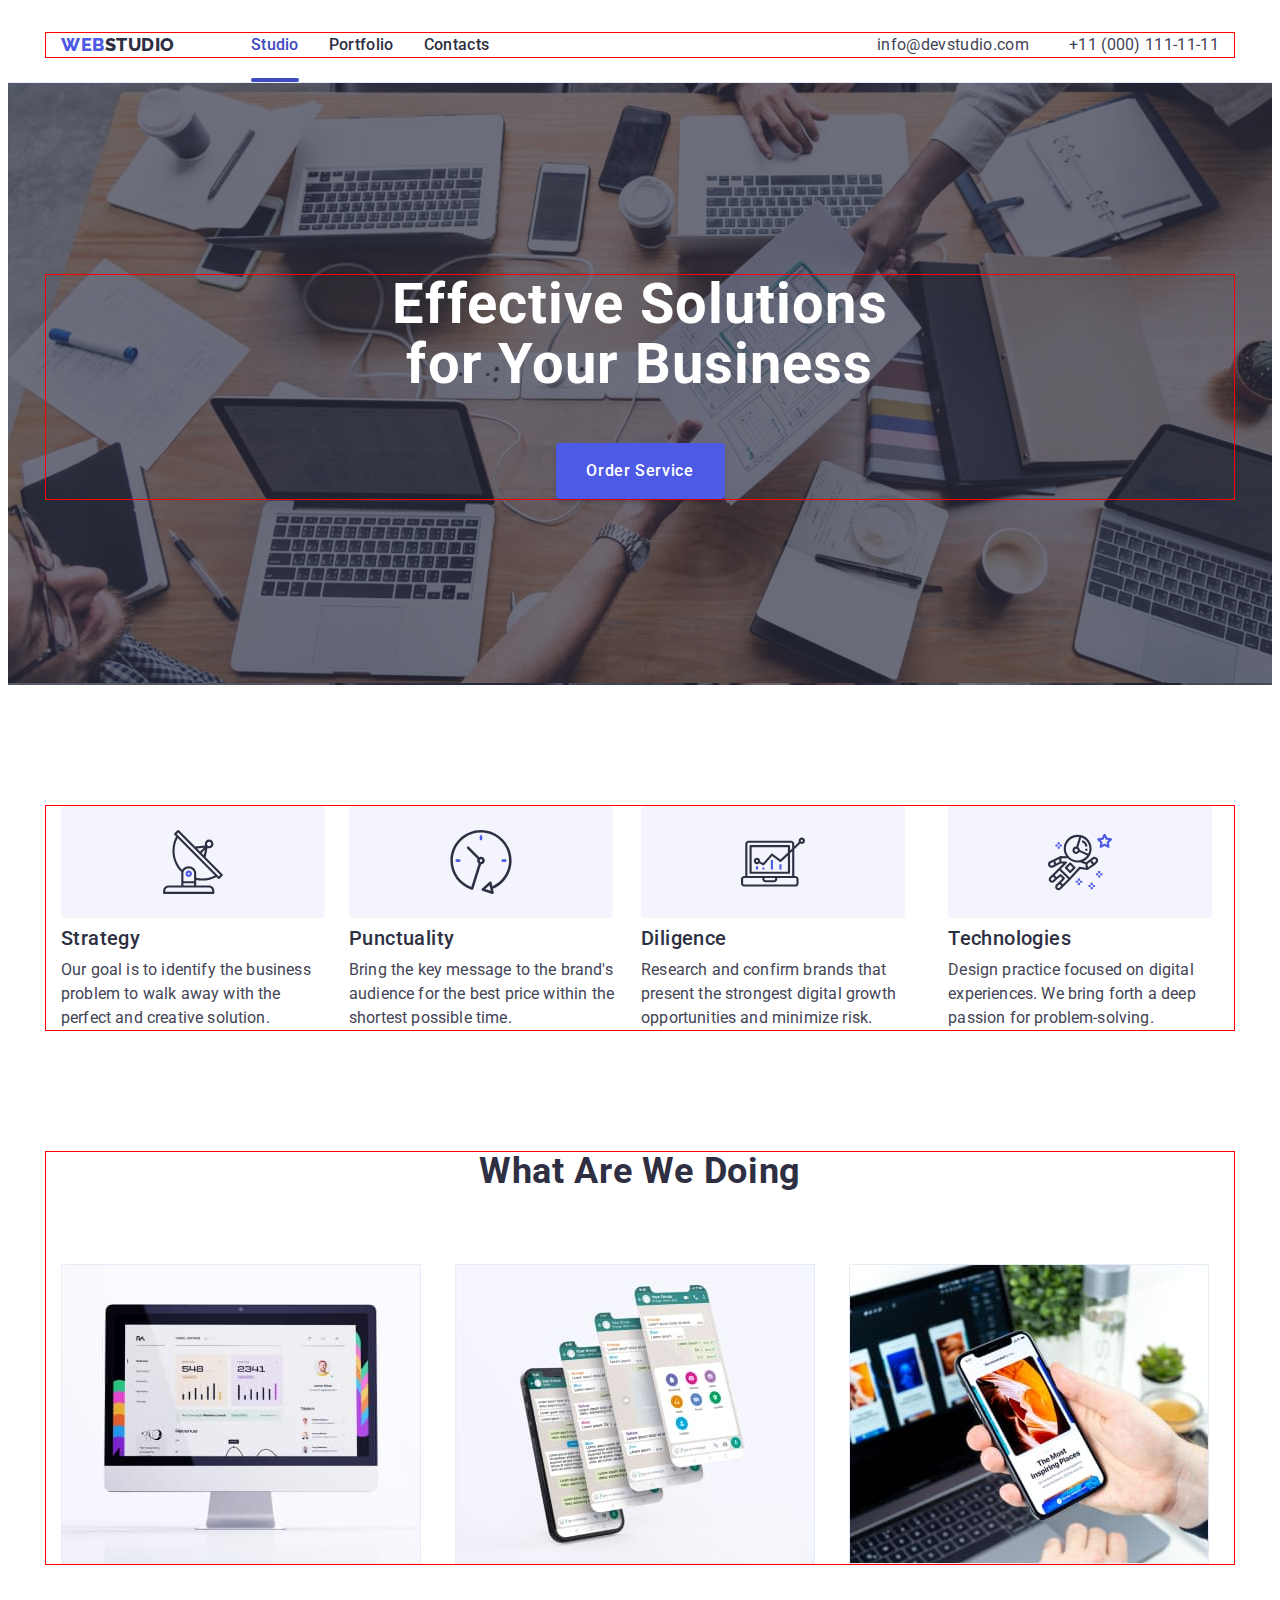
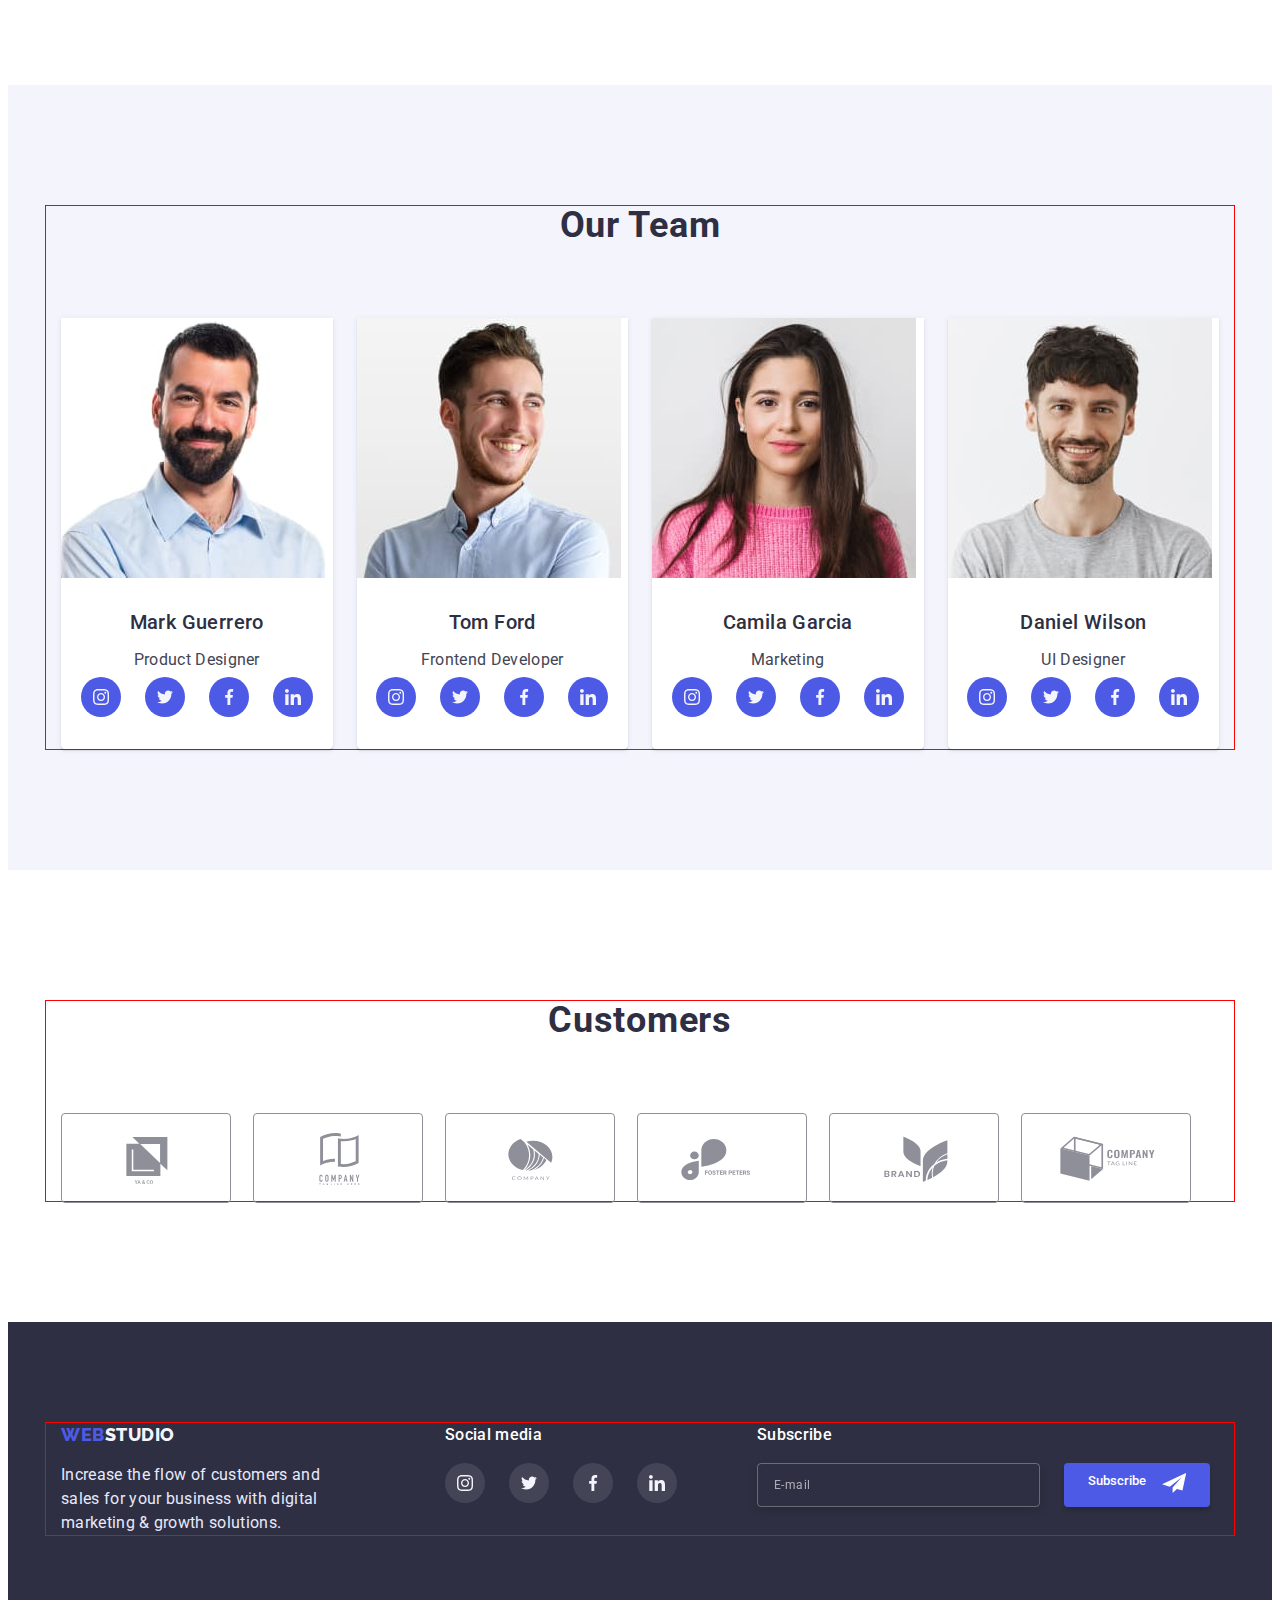
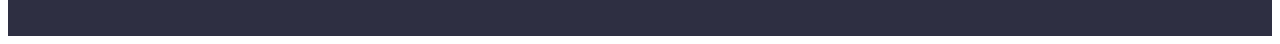
==== commit b06b4aba: "finally" ====
--- a/index.html
+++ b/index.html
@@ -445,7 +445,7 @@
         </div>
       </div>
     </footer>
-    <div class="backdrop" data-modal>
+    <div class="backdrop is-hidden" data-modal>
       <div class="modal">
         <button class="modal-close-button" data-modal-close>
           <svg class="modal-icon-x" width="8" height="8">
@@ -456,38 +456,54 @@
         <form class="modal-form">
           <label class="modal-input-text">
             <span>Name</span>
-            <div class="input-svg">
-              <input class="modal-input" type="text" name="text" />
+            <span class="input-svg">
+              <input class="modal-input" type="text" name="text" required/>
               <svg class="modal-icon" width="13" height="13">
                 <use href="./images/icons.svg#name-icon"></use>
               </svg>
-            </div>
+            </span>
           </label>
           <label class="modal-input-text">
             <span>Phone</span>
-            <div class="input-svg">
-              <input class="modal-input" type="tel" name="tel" />
+            <span class="input-svg">
+              <input class="modal-input" type="tel" name="tel" required/>
               <svg class="modal-icon" width="13" height="13">
                 <use href="./images/icons.svg#phone-icon"></use>
               </svg>
-            </div>
+            </span>
           </label>
           <label class="modal-input-text">
             <span>Email</span>
-            <div class="input-svg">
+            <span class="input-svg">
               <input class="modal-input" type="email" name="email" />
               <svg class="modal-icon" width="13" height="13">
                 <use href="./images/icons.svg#email-icon"></use>
               </svg>
-            </div>
+            </span>
           </label>
           <label class="modal-input-text">
             <span>Comment</span>
-            <textarea class="textarea" name="comment" rows="5" placeholder="Text input"></textarea>
+            <textarea
+              class="textarea"
+              name="comment"
+              rows="5"
+              placeholder="Text input"
+            ></textarea>
           </label>
-          <label>
-<input type="checkbox" name="checkbox-private-policy" checked>
-          </label>
+          <div class="modal-input-text">
+            <input
+              class="modal-check visually-hidden"
+              type="checkbox"
+              id="policy"
+              name="policy"
+              value="true"
+              required
+            />
+            <label class="check-text" for="policy"
+              >I accept the terms and conditions of the
+              <a class="privacy-policy" href="">Privacy Policy</a></label
+            >
+          </div>
           <button class="modal-btn" type="submit">Send</button>
         </form>
       </div>
--- a/css/styles.css
+++ b/css/styles.css
@@ -619,7 +619,7 @@
 
 /* ============== MODAL ============== */
 
-.backdrop {
+.backdrop{
   position: fixed;
   width: 100%;
   height: 100%;
@@ -719,13 +719,21 @@
   border: 1px solid #4d5ae5;
 }
 
-.input-svg:is(:hover, :focus) .modal-icon {
+.modal-input:is(:hover, :focus) + .modal-icon {
   fill: #4d5ae5;
 }
 
-.modal-icon:is(:hover, :focus) .modal-input {
+.modal-icon:is(:hover, :focus) + .modal-input {
   border: 1px solid #4d5ae5;
-} 
+}
+
+.input-svg:hover .modal-input {
+  border: 1px solid #4d5ae5;
+}
+
+.modal-icon:hover {
+  fill: #4d5ae5;
+}
 
 .modal-input-text span {
   display: block;
@@ -759,10 +767,49 @@
   margin-bottom: 8px;
   resize: none;
   transition: border 250ms cubic-bezier(0.4, 0, 0.2, 1);
+  outline: none;
 }
 
 .textarea:is(:hover, :focus) {
   border: 1px solid #4d5ae5;
+}
+
+.check-text {
+  display: flex;
+  align-items: center;
+  font-weight: 400;
+  font-size: 12px;
+  line-height: 1.33;
+  letter-spacing: 0.04em;
+  color: #757575;
+  margin-bottom: 24px;
+}
+
+.check-text::before {
+  content: "";
+  width: 16px;
+  height: 16px;
+  border: 1.25px solid #2e2f42;
+  border-radius: 2px;
+  margin-right: 8px;
+  transition: background-color 750ms cubic-bezier(0.4, 0, 0.2, 1);
+}
+
+.modal-check:checked + .check-text::before {
+  background-color: #404bbf;
+  border: none;
+  background-image: url(../images/img-for-sprite/policy-icon-ok.svg);
+  background-position: center;
+  background-repeat: no-repeat;
+}
+
+.check-text:hover {
+  color: #4d5ae5;
+}
+
+.privacy-policy {
+  color: #4D5AE5;
+  margin-left: 4px;
 }
 
 /* =============== SUBSCRIBE ============== */
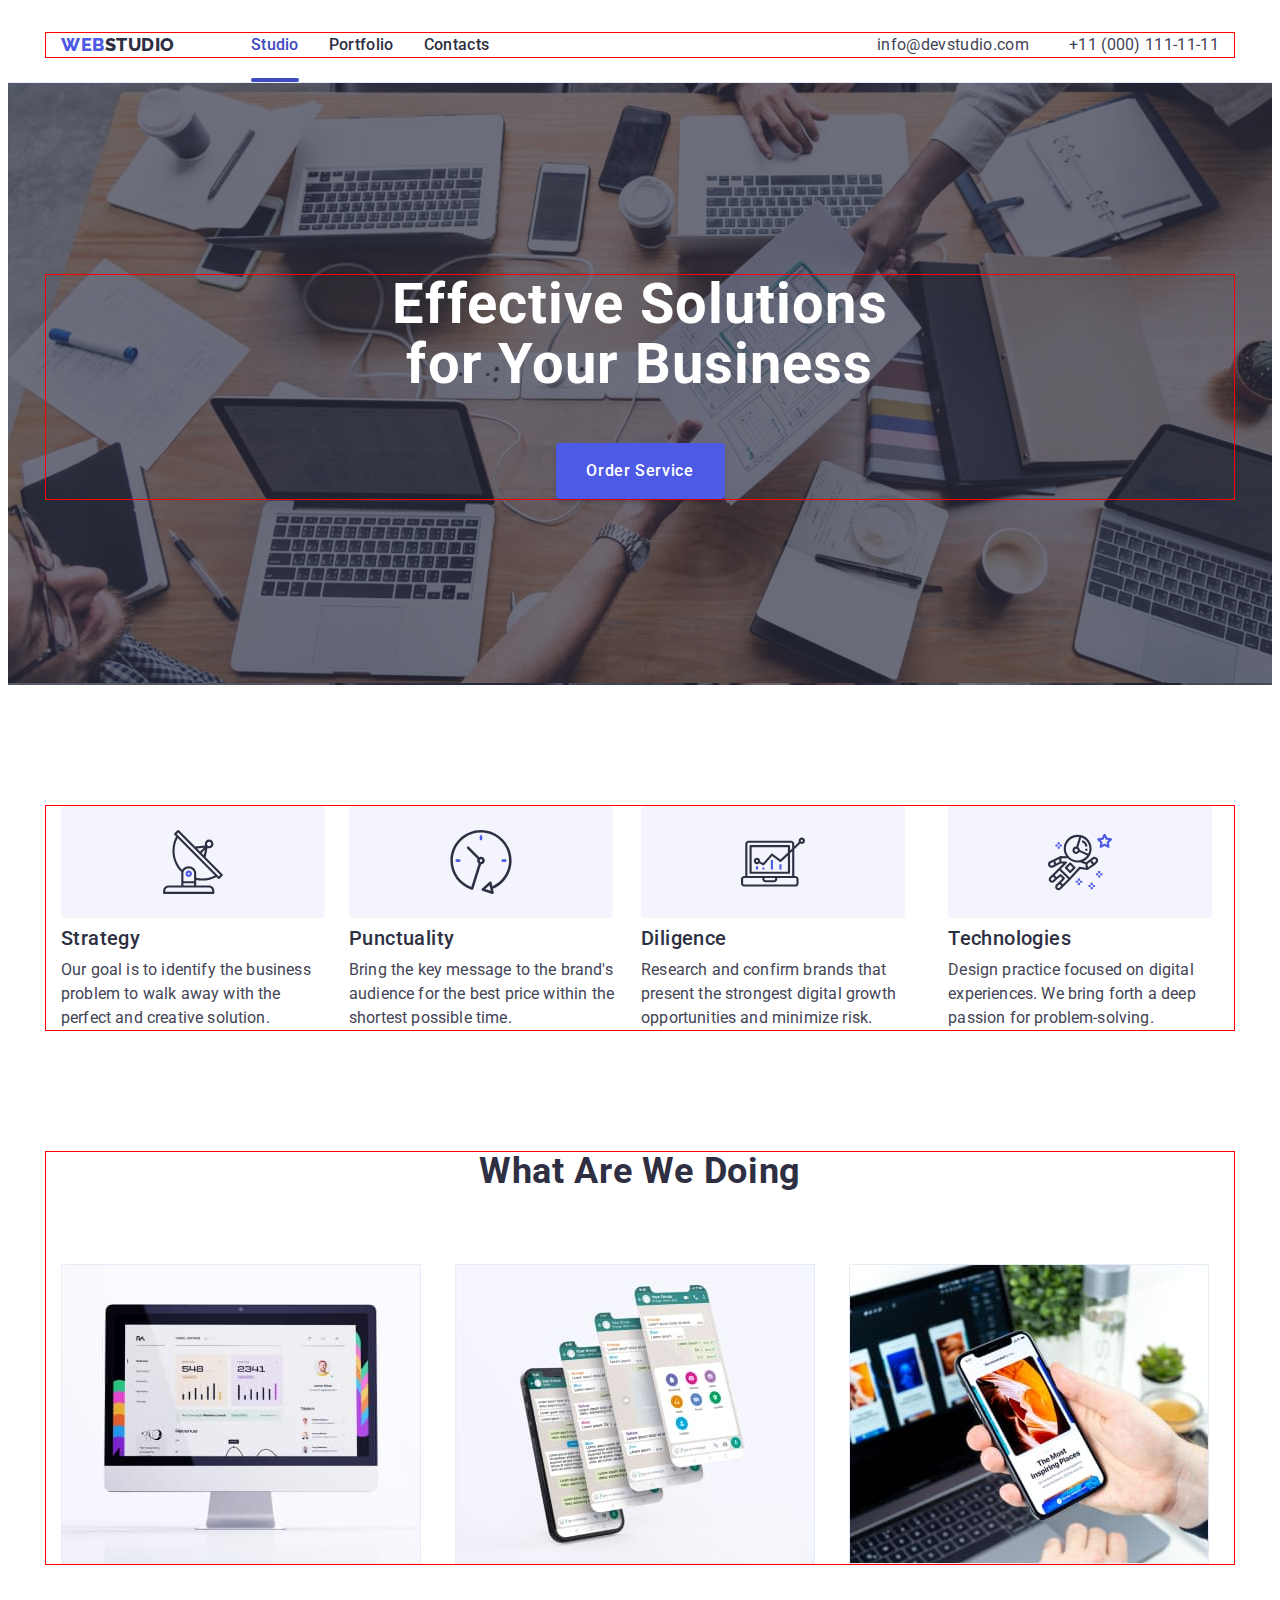
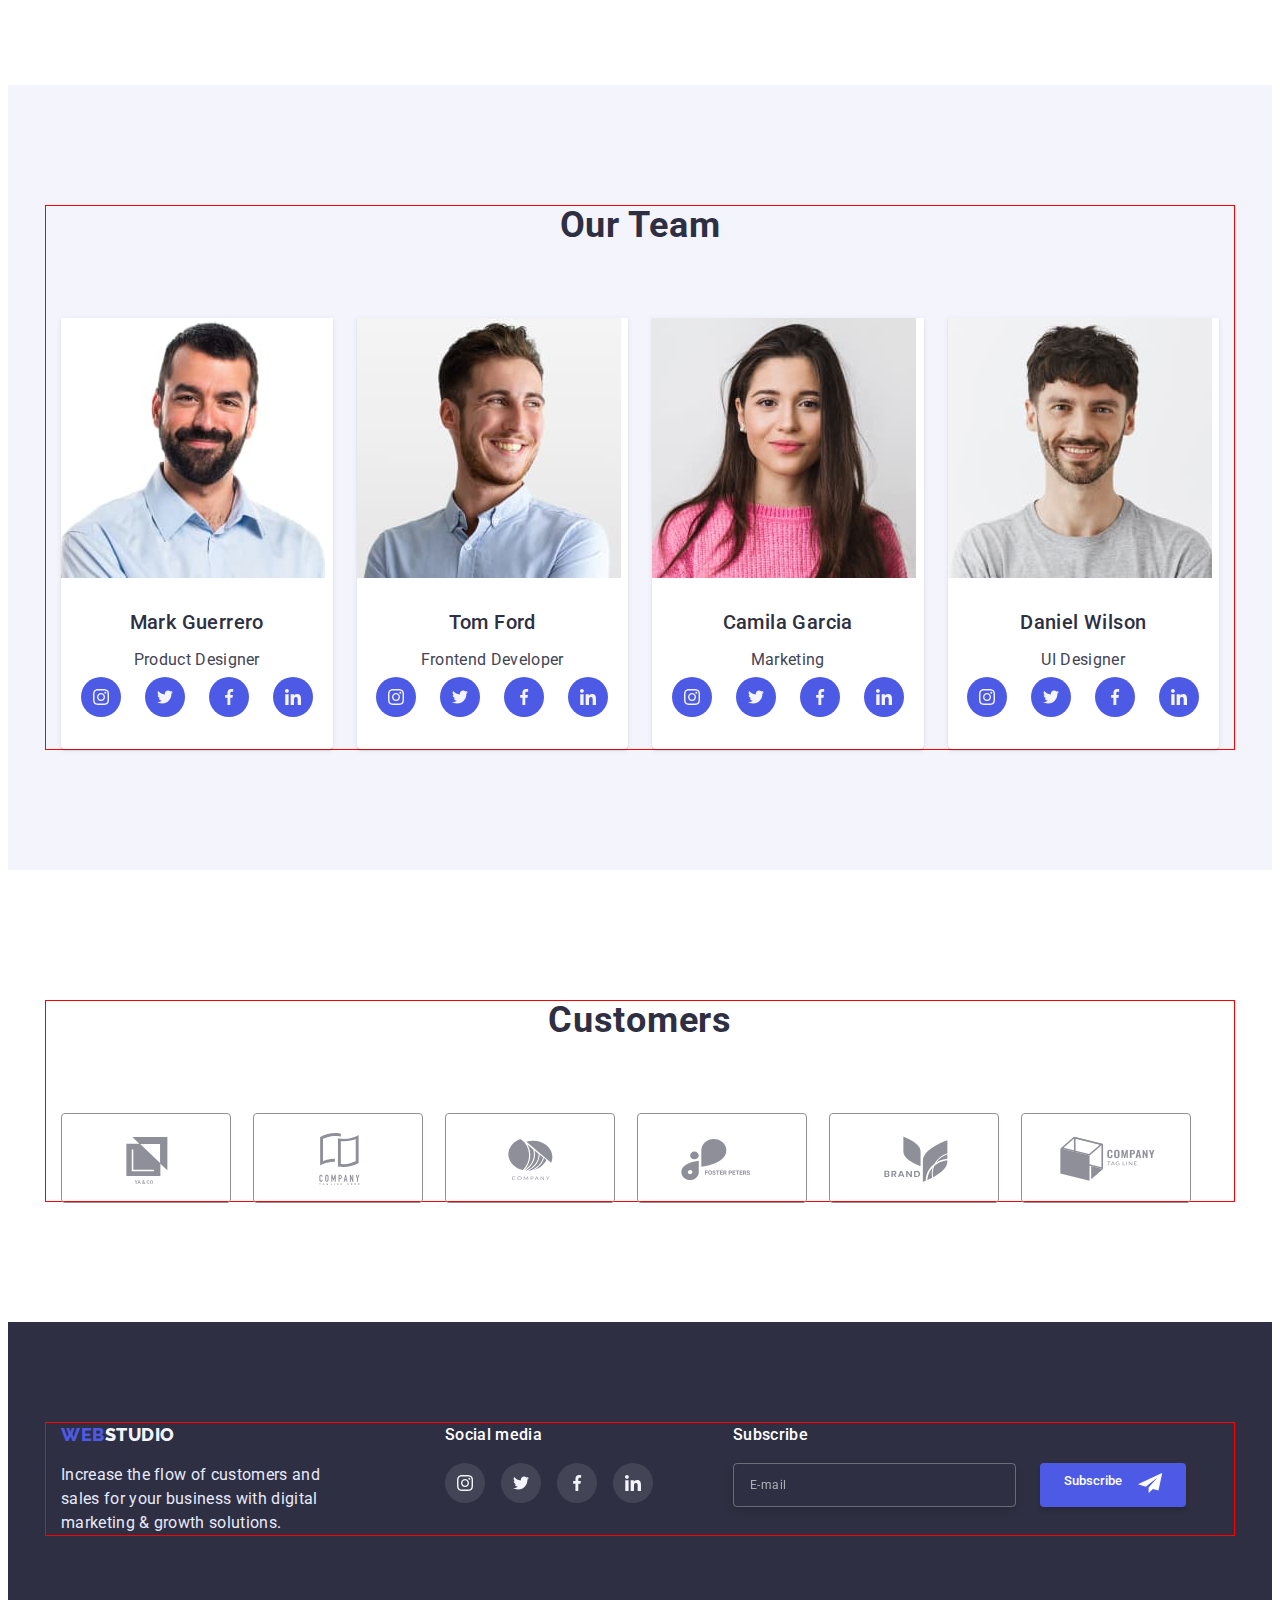
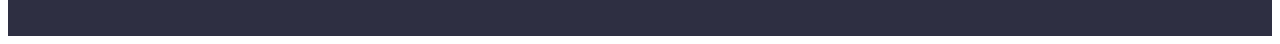
==== commit d584694e: "finally" ====
--- a/index.html
+++ b/index.html
@@ -457,7 +457,7 @@
           <label class="modal-input-text">
             <span>Name</span>
             <span class="input-svg">
-              <input class="modal-input" type="text" name="text" required/>
+              <input class="modal-input" type="text" name="text" required />
               <svg class="modal-icon" width="13" height="13">
                 <use href="./images/icons.svg#name-icon"></use>
               </svg>
@@ -466,7 +466,7 @@
           <label class="modal-input-text">
             <span>Phone</span>
             <span class="input-svg">
-              <input class="modal-input" type="tel" name="tel" required/>
+              <input class="modal-input" type="tel" name="tel" required />
               <svg class="modal-icon" width="13" height="13">
                 <use href="./images/icons.svg#phone-icon"></use>
               </svg>
@@ -500,7 +500,7 @@
               required
             />
             <label class="check-text" for="policy"
-              >I accept the terms and conditions of the
+              >I accept the terms and conditions of the&nbsp;
               <a class="privacy-policy" href="">Privacy Policy</a></label
             >
           </div>
--- a/css/styles.css
+++ b/css/styles.css
@@ -442,7 +442,6 @@
 }
 
 .footer-description {
-  color: #e7e9fc;
   max-width: 264px;
   font-size: 16px;
   line-height: 1.5;
@@ -478,7 +477,7 @@
 .social-media-list {
   display: flex;
   justify-content: flex-start;
-  gap: 24px;
+  gap: 16px;
 }
 
 .social-media-item {
@@ -619,7 +618,7 @@
 
 /* ============== MODAL ============== */
 
-.backdrop{
+.backdrop {
   position: fixed;
   width: 100%;
   height: 100%;
@@ -762,6 +761,7 @@
   padding: 8px 16px;
   font-size: 12px;
   width: 100%;
+  height: 120px;
   border: 1px solid rgba(33, 33, 33, 0.2);
   border-radius: 4px;
   margin-bottom: 8px;
@@ -808,8 +808,7 @@
 }
 
 .privacy-policy {
-  color: #4D5AE5;
-  margin-left: 4px;
+  color: #4d5ae5;
 }
 
 /* =============== SUBSCRIBE ============== */
